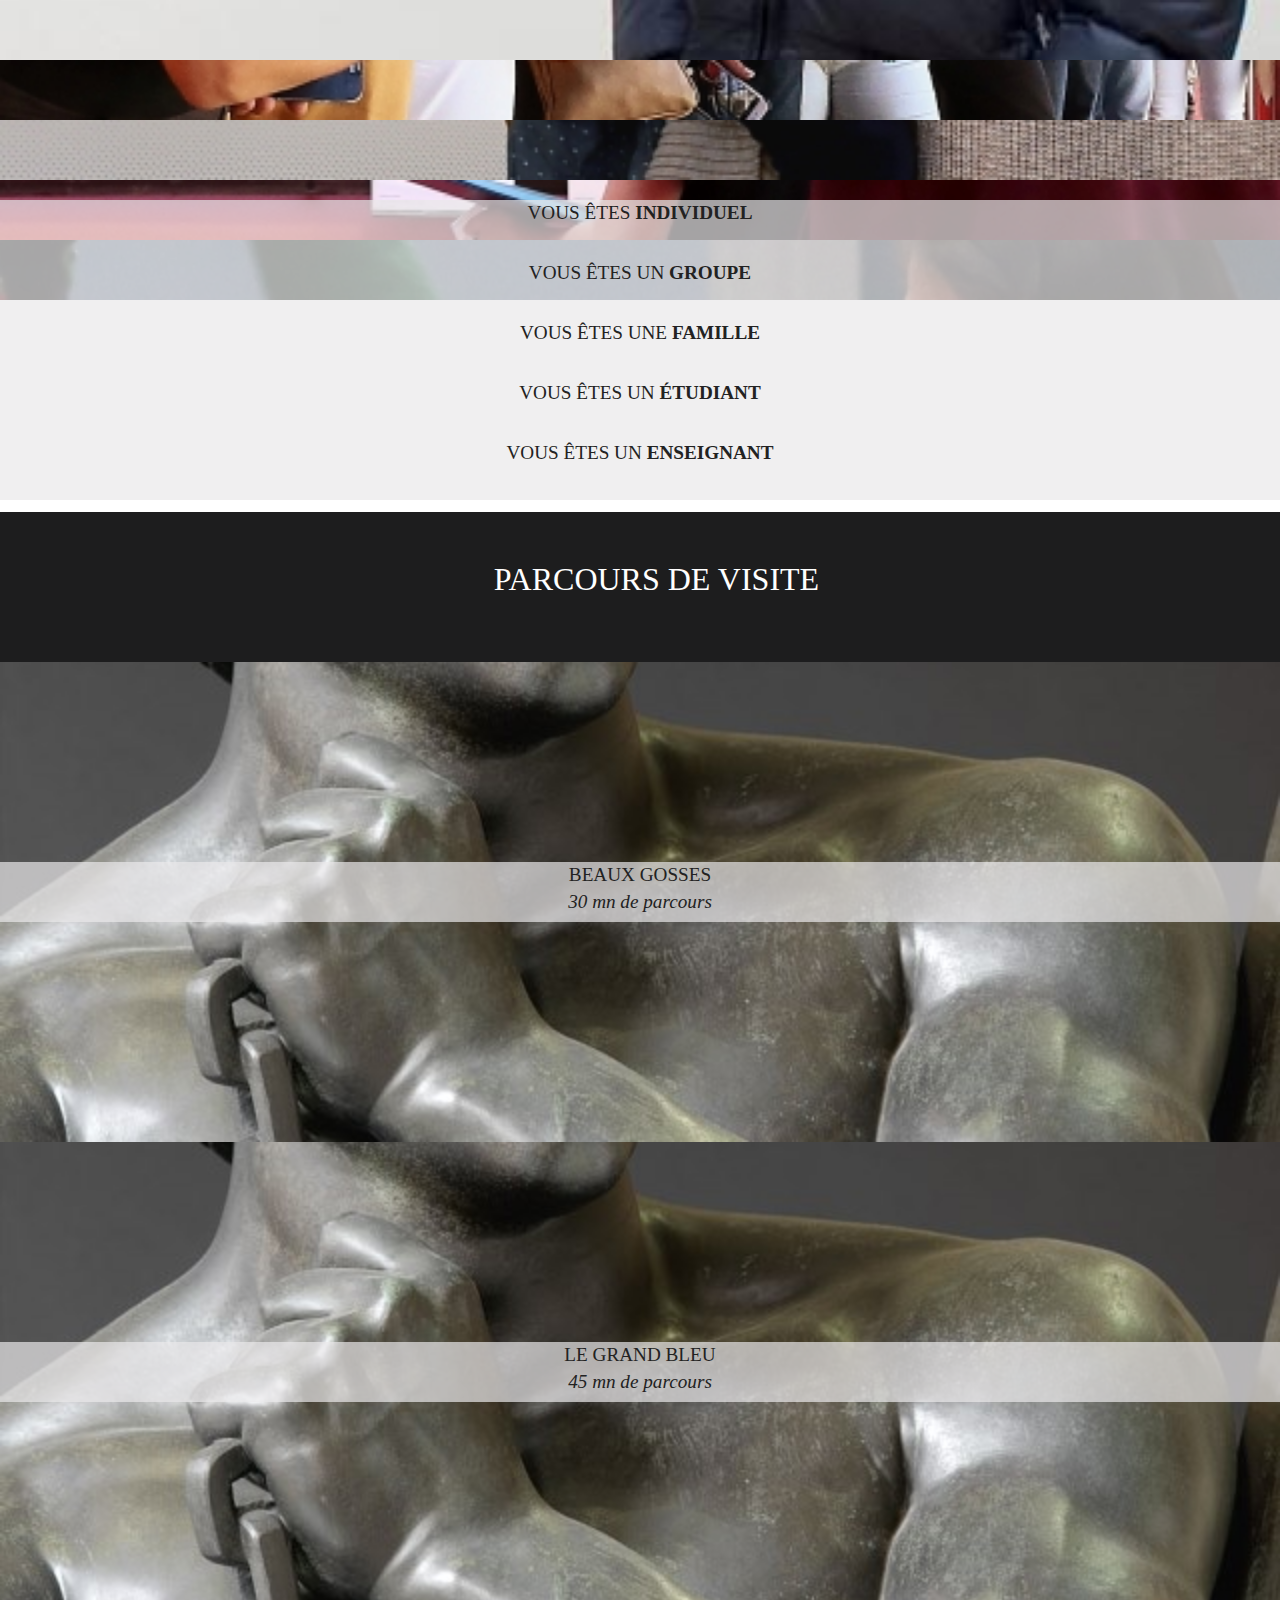
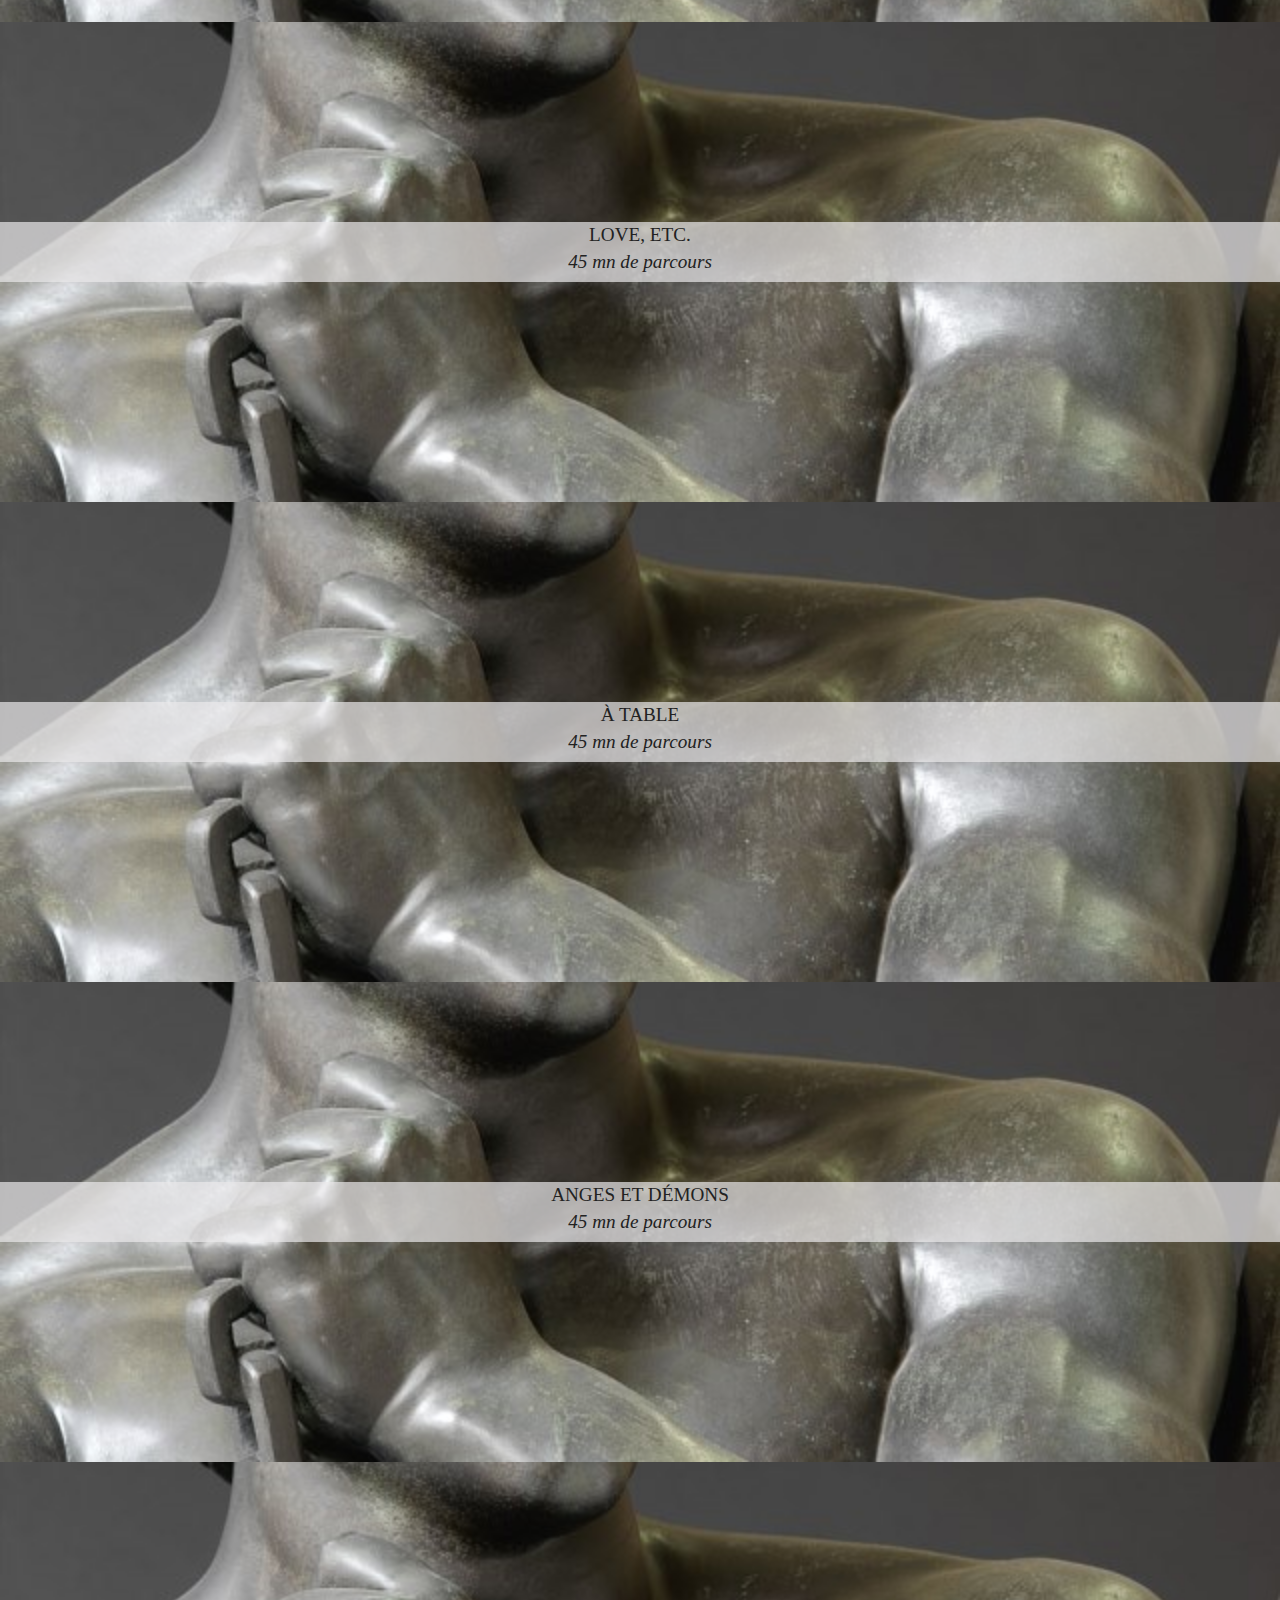
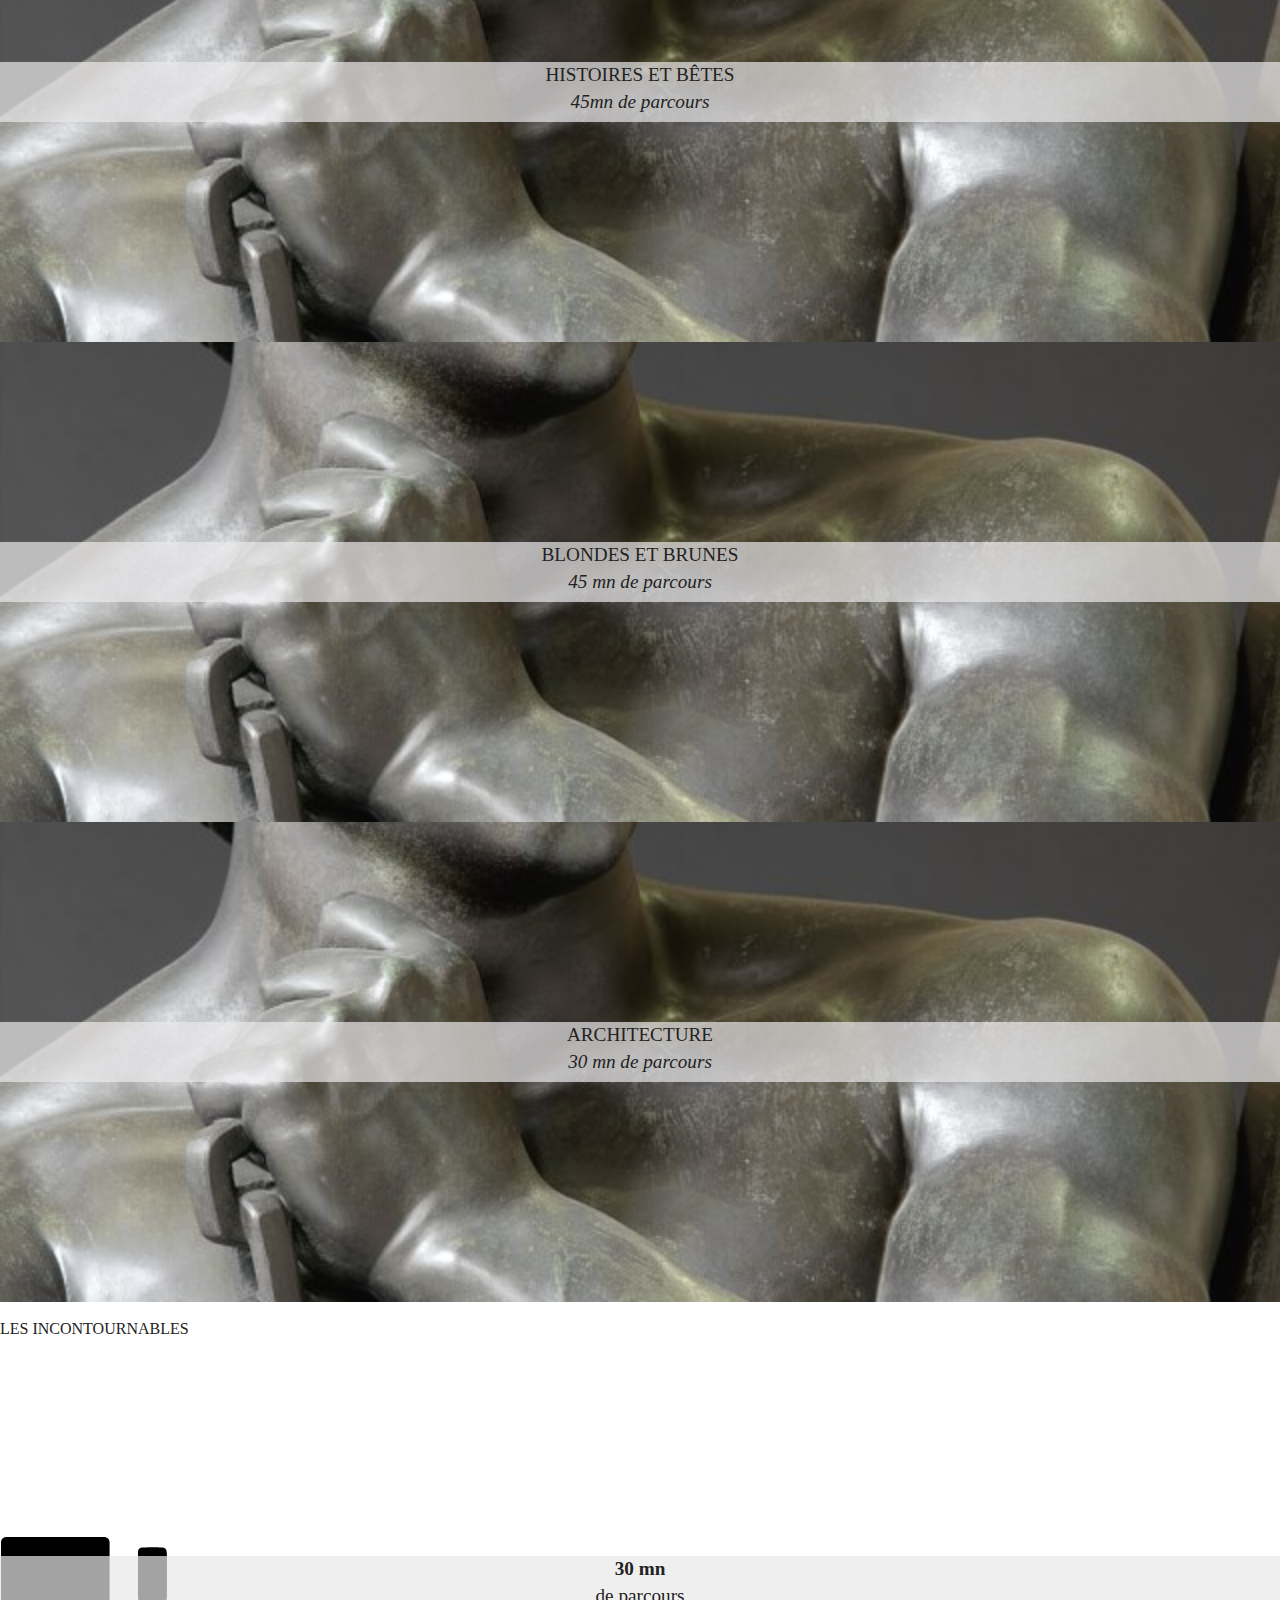
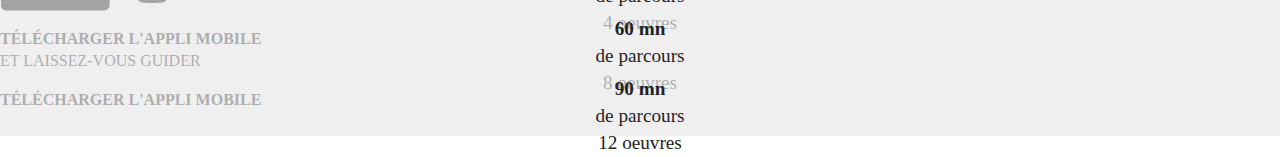
==== visite.html @ 5b061a84 "Adding incourtounable html" ====
<!doctype html>
<html class="no-js" lang="fr">

<head>
  <meta charset="utf-8">
  <meta http-equiv="x-ua-compatible" content="ie=edge">
  <title>Visiter - Palais des Beaux Arts de Lille</title>
  <meta name="description" content="">
  <meta name="viewport" content="width=device-width, initial-scale=1, shrink-to-fit=no">

  <link rel="manifest" href="site.webmanifest">
  <link rel="apple-touch-icon" href="icon.png">
  <!-- Place favicon.ico in the root directory -->
  <link rel="shortcut icon" href="favicon.ico" type="image/x-icon">
  <link rel="stylesheet" href="https://stackpath.bootstrapcdn.com/bootstrap/4.1.2/css/bootstrap.min.css" integrity="sha384-Smlep5jCw/wG7hdkwQ/Z5nLIefveQRIY9nfy6xoR1uRYBtpZgI6339F5dgvm/e9B"
    crossorigin="anonymous">
  <link rel="stylesheet" href="css/normalize.css">
  <link rel="stylesheet" href="css/main.css">
</head>

<body>
  <!--[if lte IE 9]>
    <p class="browserupgrade">You are using an <strong>outdated</strong> browser. Please <a href="https://browsehappy.com/">upgrade your browser</a> to improve your experience and security.</p>
  <![endif]-->
  <div class="container-visite">





    <div class="card-group main-group">
      <div class="card individuel main">
        <div class="card-body">
          <p class="card-text">VOUS ÊTES
            <b>INDIVIDUEL</b>
          </p>
        </div>
      </div>
      <div class="card groupe main">
        <div class="card-body">
          <p class="card-text">VOUS ÊTES UN
            <b>GROUPE</b>
          </p>
        </div>
      </div>
      <div class="card famille main">
        <div class="card-body">
          <p class="card-text">VOUS ÊTES UNE
            <b>FAMILLE</b>
          </p>
        </div>
      </div>
      <div class="card etudiant main">
        <div class="card-body">
          <p class="card-text">VOUS ÊTES UN
            <b>ÉTUDIANT</b>
          </p>
        </div>
      </div>
      <div class="card enseignant main">
        <div class="card-body rang1">
          <p class="card-text">VOUS ÊTES UN
            <b>ENSEIGNANT</b>
          </p>
        </div>
      </div>
    </div>






    <div class="bg-black">
      <p class="pba"> PARCOURS DE VISITE</p>
    </div>








    <div class="card-group rang1">
      <div class="card vignette">
        <div class="card-body">
          <p class="card-text">BEAUX GOSSES
            <br>
            <em>30 mn de parcours</em>
          </p>
        </div>
      </div>
      <div class="card vignette">
        <div class="card-body">
          <p class="card-text">LE GRAND BLEU
            <br>
            <em>45 mn de parcours</em>
          </p>
        </div>
      </div>
      <div class="card vignette">
        <div class="card-body">
          <p class="card-text">LOVE, ETC.
            <br>
            <em>45 mn de parcours</em>
          </p>
        </div>
      </div>
      <div class="card vignette">
        <div class="card-body">
          <p class="card-text">À TABLE
            <br>
            <em>45 mn de parcours</em>
          </p>
        </div>
      </div>
    </div>









    <div class="card-group rang2">
      <div class="card vignette">
        <div class="card-body">
          <p class="card-text">ANGES ET DÉMONS
            <br>
            <em>45 mn de parcours</em>
          </p>
        </div>
      </div>
      <div class="card vignette">
        <div class="card-body">
          <p class="card-text">HISTOIRES ET BÊTES
            <br>
            <em>45mn de parcours</em>
          </p>
        </div>
      </div>
      <div class="card vignette">
        <div class="card-body">
          <p class="card-text">BLONDES ET BRUNES
            <br>
            <em>45 mn de parcours</em>
          </p>
        </div>
      </div>
      <div class="card vignette">
        <div class="card-body">
          <p class="card-text">ARCHITECTURE
            <br>
            <em>30 mn de parcours</em>
          </p>
        </div>
      </div>
    </div>
    <div class="incoutournable row m-0 mb-5">
      <p class="col-12 mt-4 mb-4">LES INCONTOURNABLES</p>
        <div class="card col-md-3 col-sm-12 mx-auto p-0">
          <div class="card-body oeuvre4">
            <p class="card-text"><b>30 mn</b> <br>de parcours <br>4 oeuvres</p>
          </div>
        </div>
        <div class="card col-md-3 col-sm-12 mx-auto p-0">
          <div class="card-body oeuvre8">
            <p class="card-text"><b>60 mn</b> <br>de parcours <br>8 oeuvres</p>
          </div>
        </div>
        <div class="card col-md-3 col-sm-12 mx-auto p-0">
          <div class="card-body oeuvre12">
            <p class="card-text"><b>90 mn</b> <br>de parcours <br>12 oeuvres</p>
          </div>
        </div>
    </div>
    <div class="appli row d-flex justify-content-center align-items-center m-0">
      <svg class="svg-tablette mr-4 mt-4" version="1.1" xmlns="http://www.w3.org/2000/svg" xmlns:xlink="http://www.w3.org/1999/xlink" xmlns:a="http://ns.adobe.com/AdobeSVGViewerExtensions/3.0/" x="0px" y="0px" width="167.7px" height="75.5px" viewBox="0 0 167.7 75.5" style="enable-background:new 0 0 167.7 75.5;" xml:space="preserve">
        <defs>
        </defs>
        <path class="st0" d="M104.3,74.5h-98c-2.9,0-5.3-2.4-5.3-5.3v-63C1,3.4,3.4,1,6.3,1h98c2.9,0,5.3,2.4,5.3,5.3v63
          C109.5,72.1,107.1,74.5,104.3,74.5z"></path>
        <path class="st1" d="M4.7,37.8c0-1.7,1.3-3,3-3s3,1.3,3,3c0,1.7-1.3,3-3,3S4.7,39.4,4.7,37.8z M9.7,37.8c0-1.1-0.9-2-2-2s-2,0.9-2,2
          s0.9,2,2,2S9.7,38.9,9.7,37.8z M12.1,4.7h90.3v66.2H12.1V4.7z"></path>
        <path class="st0" d="M162.6,11.6c-0.2,0,0.2,0-0.8,0v0c-2-0.3-6.1-0.4-9.3-0.4c-2.4,0-4.7,0-6.7,0.2v0c-1,0.1-2.6,0.1-3.7,0.2
          c-3.7,0.3-4.2,3-4.1,6.1l0,42c-0.1,3.1,0.3,6.4,4.3,6.7c1.1,0.1,2.7,0.2,3.7,0.3v0.1c2,0.1,4.3,0.2,6.6,0.2c3.3,0,7.4-0.1,9.4-0.4v0
          c1,0,0.6,0,0.8-0.1c3.9-0.3,4.2-3.6,4.1-6.7l0-42C166.7,14.6,166.3,11.9,162.6,11.6z"></path>
        <rect x="142.3" y="19.3" class="st1" width="21" height="40"></rect>
        <g>
          <path class="st2" d="M145.4,43.2v-6.4h2.5c2.5,0,2.5,4,0,4h-1.2v2.5H145.4z M147.8,39.5c0.9,0,0.9-1.4,0-1.4h-1.1v1.4H147.8z"></path>
          <path class="st2" d="M150.4,36.7h2.5c1.1,0,1.8,0.8,1.8,2c0,0.5-0.2,1-0.6,1.3c0.4,0.3,0.7,0.8,0.7,1.3c0,1.1-0.9,1.9-1.9,1.9h-2.5
            V36.7z M151.7,39.3h0.8h0.4c0.4,0,0.6-0.3,0.6-0.6c0-0.4-0.2-0.6-0.6-0.6h-1.1V39.3z M151.7,41.9h0.8h0.4c0.4,0,0.6-0.3,0.6-0.6
            s-0.3-0.6-0.6-0.6h-1.1V41.9z"></path>
          <path class="st2" d="M157.6,36.5h0.1l2.7,6.7H159l-0.3-0.7h-2.1l-0.3,0.7h-1.5L157.6,36.5z M158.3,41.3l-0.6-1.7l-0.6,1.7H158.3z"></path>
        </g>
        <g>
          <path class="st2" d="M37.5,45.7V29h6.5c6.5,0,6.4,10.3,0,10.3h-3.2v6.4H37.5z M43.8,36c2.2,0,2.2-3.7,0-3.7h-2.9V36H43.8z"></path>
          <path class="st2" d="M50.4,28.9H57c2.9,0,4.8,2.1,4.7,5.1c0,1.3-0.5,2.6-1.5,3.3c1.1,0.7,1.7,2,1.7,3.3c0,2.8-2.2,5-4.9,5h-6.6
            V28.9z M53.7,35.6h2h1c1,0,1.5-0.8,1.5-1.7c0-0.9-0.6-1.7-1.5-1.7h-2.9V35.6z M53.7,42.3h2h1c1,0,1.7-0.7,1.7-1.7S57.6,39,56.7,39
            h-2.9V42.3z"></path>
          <path class="st2" d="M69.2,28.4h0.3l7,17.3h-3.7l-0.7-1.8h-5.5L66,45.7h-3.8L69.2,28.4z M70.9,40.7l-1.5-4.3l-1.6,4.3H70.9z"></path>
        </g>
        </svg>
        <p><b class="d-none d-md-inline">TÉLÉCHARGER L'APPLI MOBILE</b><br>ET LAISSEZ-VOUS GUIDER</p>
        <p><b class="d-sm-block d-md-none appliDownload">TÉLÉCHARGER L'APPLI MOBILE</b></p>
    </div>

  </div>

  <script src="js/vendor/modernizr-3.6.0.min.js"></script>
  <script src="https://code.jquery.com/jquery-3.3.1.slim.min.js" integrity="sha384-q8i/X+965DzO0rT7abK41JStQIAqVgRVzpbzo5smXKp4YfRvH+8abtTE1Pi6jizo"
    crossorigin="anonymous"></script>
  <script src="https://cdnjs.cloudflare.com/ajax/libs/popper.js/1.14.3/umd/popper.min.js" integrity="sha384-ZMP7rVo3mIykV+2+9J3UJ46jBk0WLaUAdn689aCwoqbBJiSnjAK/l8WvCWPIPm49"
    crossorigin="anonymous"></script>
  <script src="https://stackpath.bootstrapcdn.com/bootstrap/4.1.2/js/bootstrap.min.js" integrity="sha384-o+RDsa0aLu++PJvFqy8fFScvbHFLtbvScb8AjopnFD+iEQ7wo/CG0xlczd+2O/em"
    crossorigin="anonymous"></script>
  <script>
    window.jQuery || document.write('<script src="js/vendor/jquery-3.3.1.min.js"><\/script>')
  </script>
  <script src="js/plugins.js"></script>
  <script src="js/main.js"></script>

  <!-- Google Analytics: change UA-XXXXX-Y to be your site's ID. -->
  <script>
    window.ga = function () {
      ga.q.push(arguments)
    };
    ga.q = [];
    ga.l = +new Date;
    ga('create', 'UA-XXXXX-Y', 'auto');
    ga('send', 'pageview')
  </script>
  <script src="https://www.google-analytics.com/analytics.js" async defer></script>
</body>

</html>
---- css/main.css ----
/*! HTML5 Boilerplate v6.1.0 | MIT License | https://html5boilerplate.com/ */

/*
 * What follows is the result of much research on cross-browser styling.
 * Credit left inline and big thanks to Nicolas Gallagher, Jonathan Neal,
 * Kroc Camen, and the H5BP dev community and team.
 */

/* ==========================================================================
   Base styles: opinionated defaults
   ========================================================================== */

html {
    color: #222;
    font-size: 1em;
    line-height: 1.4;
}

/*
 * Remove text-shadow in selection highlight:
 * https://twitter.com/miketaylr/status/12228805301
 *
 * Vendor-prefixed and regular ::selection selectors cannot be combined:
 * https://stackoverflow.com/a/16982510/7133471
 *
 * Customize the background color to match your design.
 */

::-moz-selection {
    background: #b3d4fc;
    text-shadow: none;
}

::selection {
    background: #b3d4fc;
    text-shadow: none;
}

/*
 * A better looking default horizontal rule
 */

hr {
    display: block;
    height: 1px;
    border: 0;
    border-top: 1px solid #ccc;
    margin: 1em 0;
    padding: 0;
}

/*
 * Remove the gap between audio, canvas, iframes,
 * images, videos and the bottom of their containers:
 * https://github.com/h5bp/html5-boilerplate/issues/440
 */

audio,
canvas,
iframe,
img,
svg,
video {
    vertical-align: middle;
}

/*
 * Remove default fieldset styles.
 */

fieldset {
    border: 0;
    margin: 0;
    padding: 0;
}

/*
 * Allow only vertical resizing of textareas.
 */

textarea {
    resize: vertical;
}

/* ==========================================================================
   Browser Upgrade Prompt
   ========================================================================== */

.browserupgrade {
    margin: 0.2em 0;
    background: #ccc;
    color: #000;
    padding: 0.2em 0;
}

/* ==========================================================================
   Author's custom styles
   ========================================================================== */

html,
body {
    font-family: 'Arial, Helvetica, sans-serif';
    padding: 0 !important;
    margin: 0 !important;
}

@media (min-width: 768px) {
    .individuel {
        background: url("../img/Individuel.jpg") !important;
    }
    .groupe {
        background: url("../img/Groupe.jpg") !important;
    }
    .famille {
        background: url("../img/Famille.jpg") !important;
    }
    .etudiant {
        background: url("../img/Etudiant.jpg") !important;
    }
    .enseignant {
        background: url("../img/Enseignant.jpg") !important;
    }
    .card p {
        background: rgba(233, 232, 234, 0.7) !important;
    }
    .card p:hover {
        color: #D8383F;
        cursor: pointer;
    }
    .card p {
        margin: auto;
        height: 60px;
        position: relative;
        top: 200px !important;
    }
    .pba {
        font-size: 2rem !important;
    }
}

.main {
    background: #1D1D1E;
    border: none;
}

.main-group {
    height: 512px;
}

.card p {
    text-align: center;
    font-size: 1.2rem;
    background: #E9E9E9;
}

.bg-black {
    background: #1D1D1E;
    height: 150px;
}

.pba {
    font-family: 'pba';
    color: white;
    width: auto;
    margin: auto;
    font-size: 1.2rem;
    text-align: center;
    position: relative;
    top: 30%;
}
.card {
    background-position: center center !important;
    background-size: cover !important;
}
.rang1 .card p, .rang2 .card p  {
    position: relative;
    top: 200px;
}

.vignette {
    background: url("../img/Beaux-Gosses.jpg");
    height: 480px !important;
}

/* ==========================================================================
   Helper classes
   ========================================================================== */

/*
 * Hide visually and from screen readers
 */

.hidden {
    display: none !important;
}

/*
 * Hide only visually, but have it available for screen readers:
 * https://snook.ca/archives/html_and_css/hiding-content-for-accessibility
 *
 * 1. For long content, line feeds are not interpreted as spaces and small width
 *    causes content to wrap 1 word per line:
 *    https://medium.com/@jessebeach/beware-smushed-off-screen-accessible-text-5952a4c2cbfe
 */

.visuallyhidden {
    border: 0;
    clip: rect(0 0 0 0);
    height: 1px;
    margin: -1px;
    overflow: hidden;
    padding: 0;
    position: absolute;
    width: 1px;
    white-space: nowrap;
    /* 1 */
}

/*
 * Extends the .visuallyhidden class to allow the element
 * to be focusable when navigated to via the keyboard:
 * https://www.drupal.org/node/897638
 */

.visuallyhidden.focusable:active,
.visuallyhidden.focusable:focus {
    clip: auto;
    height: auto;
    margin: 0;
    overflow: visible;
    position: static;
    width: auto;
    white-space: inherit;
}

/*
 * Hide visually and from screen readers, but maintain layout
 */

.invisible {
    visibility: hidden;
}

/*
 * Clearfix: contain floats
 *
 * For modern browsers
 * 1. The space content is one way to avoid an Opera bug when the
 *    `contenteditable` attribute is included anywhere else in the document.
 *    Otherwise it causes space to appear at the top and bottom of elements
 *    that receive the `clearfix` class.
 * 2. The use of `table` rather than `block` is only necessary if using
 *    `:before` to contain the top-margins of child elements.
 */

.clearfix:before,
.clearfix:after {
    content: " ";
    /* 1 */
    display: table;
    /* 2 */
}

.clearfix:after {
    clear: both;
}

/* ==========================================================================
   EXAMPLE Media Queries for Responsive Design.
   These examples override the primary ('mobile first') styles.
   Modify as content requires.
   ========================================================================== */

@media only screen and (min-width: 35em) {
    /* Style adjustments for viewports that meet the condition */
}

@media print,
(-webkit-min-device-pixel-ratio: 1.25),
(min-resolution: 1.25dppx),
(min-resolution: 120dpi) {
    /* Style adjustments for high resolution devices */
}

/* ==========================================================================
   Print styles.
   Inlined to avoid the additional HTTP request:
   https://www.phpied.com/delay-loading-your-print-css/
   ========================================================================== */

@media print {
    *,
    *:before,
    *:after {
        background: transparent !important;
        color: #000 !important;
        /* Black prints faster */
        -webkit-box-shadow: none !important;
        box-shadow: none !important;
        text-shadow: none !important;
    }
    a,
    a:visited {
        text-decoration: underline;
    }
    a[href]:after {
        content: " (" attr(href) ")";
    }
    abbr[title]:after {
        content: " (" attr(title) ")";
    }
    /*
     * Don't show links that are fragment identifiers,
     * or use the `javascript:` pseudo protocol
     */
    a[href^="#"]:after,
    a[href^="javascript:"]:after {
        content: "";
    }
    pre {
        white-space: pre-wrap !important;
    }
    pre,
    blockquote {
        border: 1px solid #999;
        page-break-inside: avoid;
    }
    /*
     * Printing Tables:
     * http://css-discuss.incutio.com/wiki/Printing_Tables
     */
    thead {
        display: table-header-group;
    }
    tr,
    img {
        page-break-inside: avoid;
    }
    p,
    h2,
    h3 {
        orphans: 3;
        widows: 3;
    }
    h2,
    h3 {
        page-break-after: avoid;
    }
}
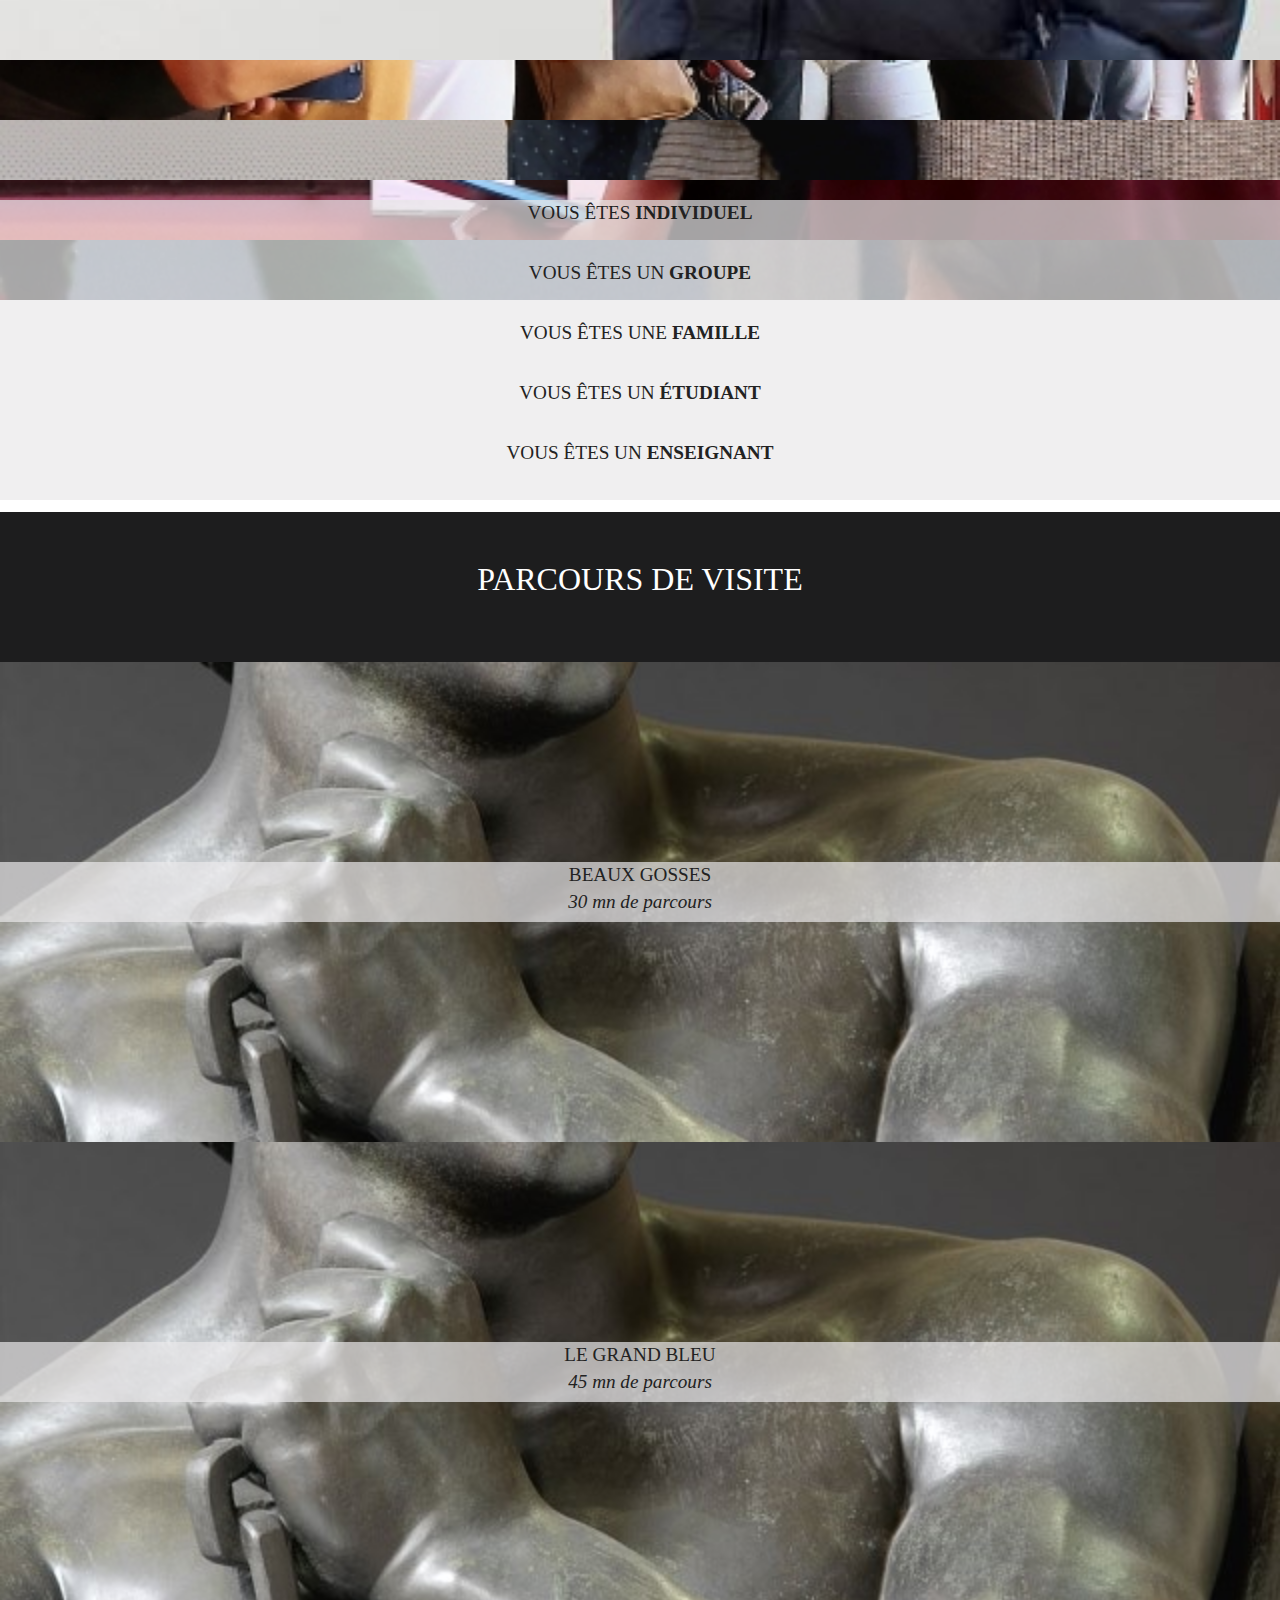
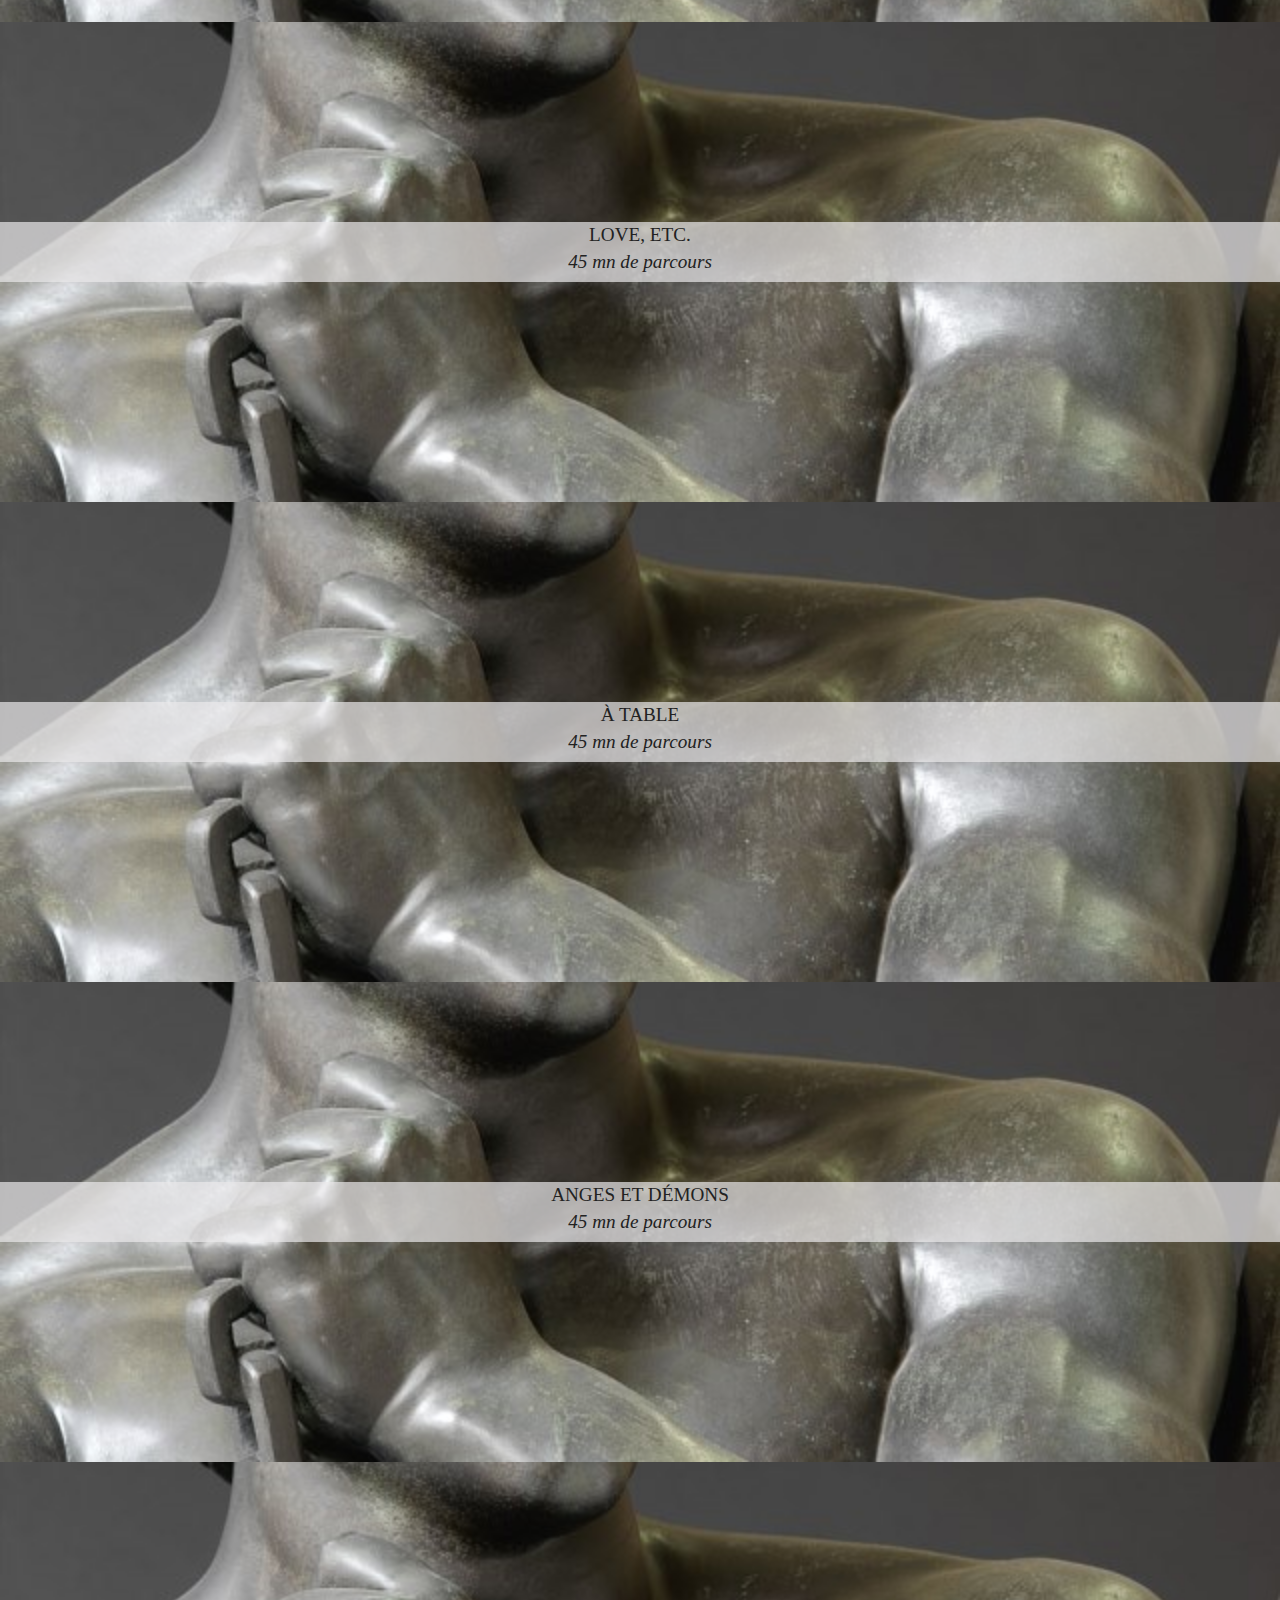
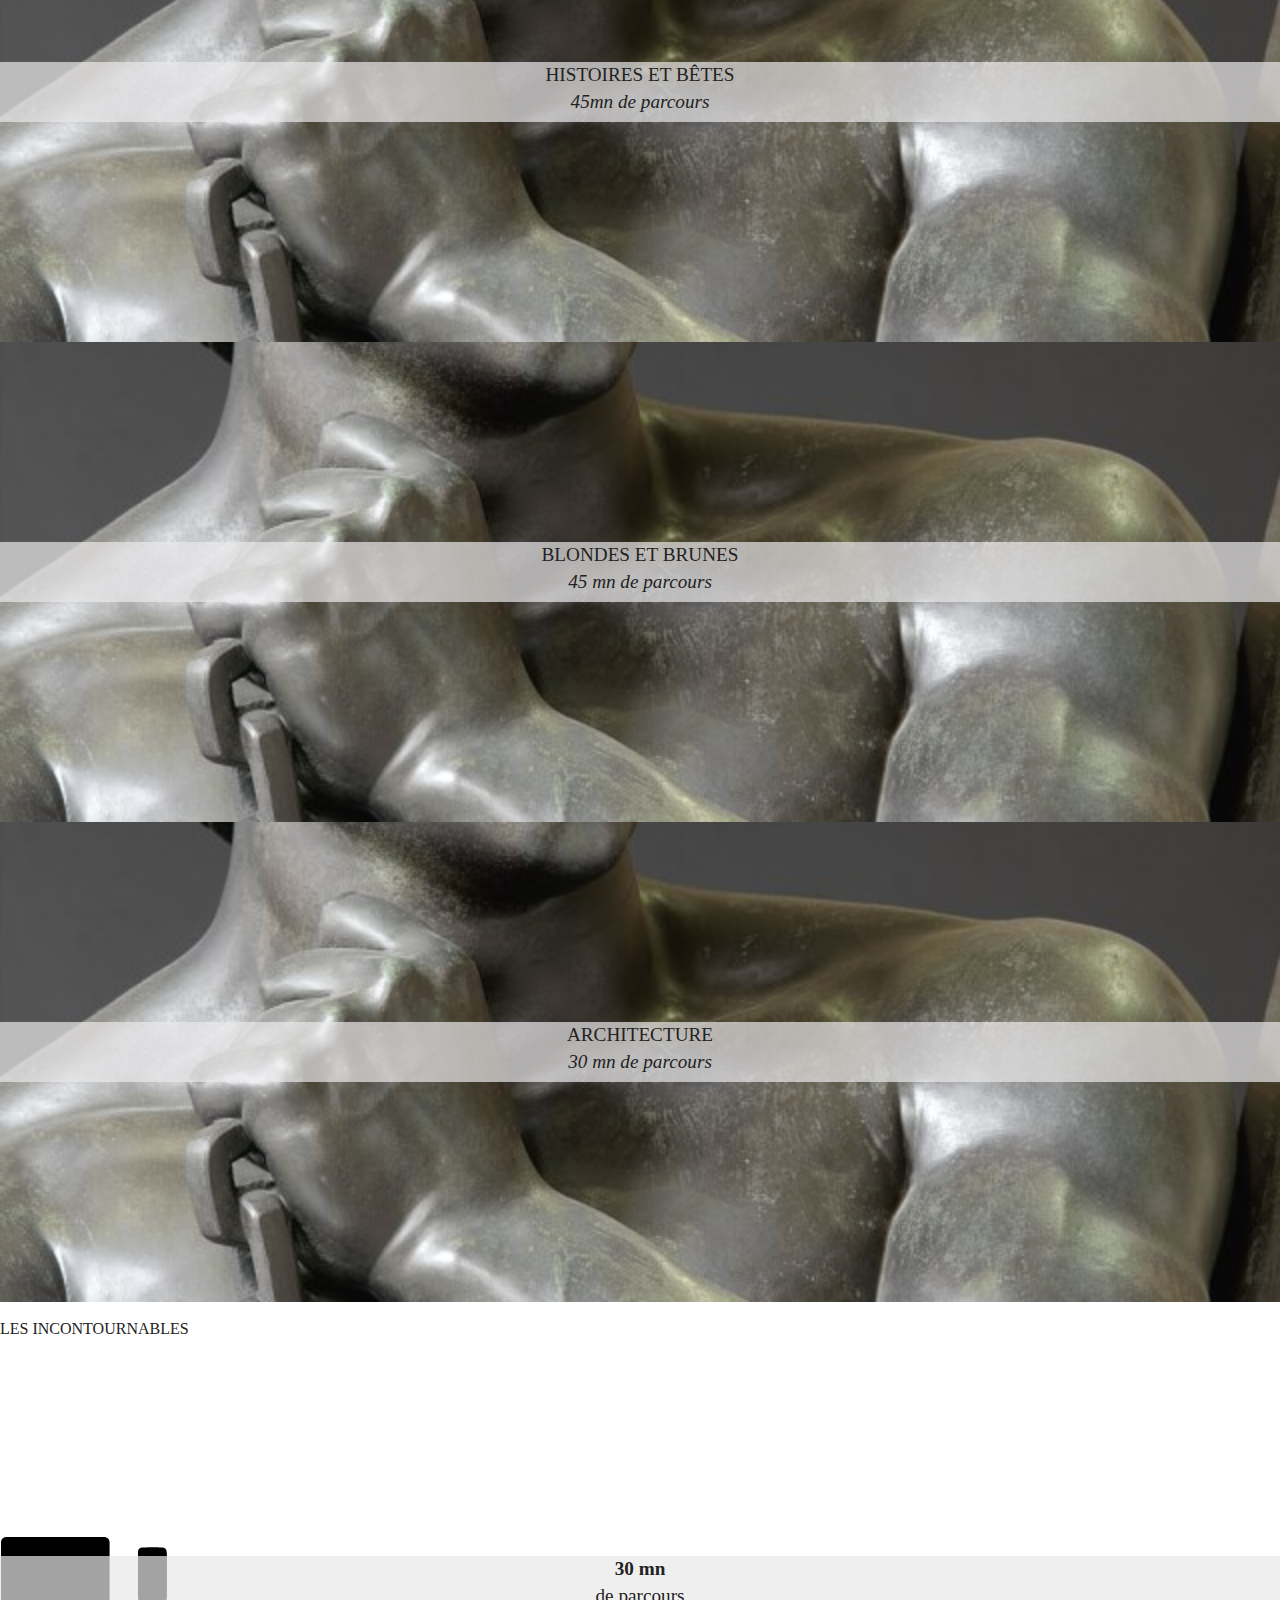
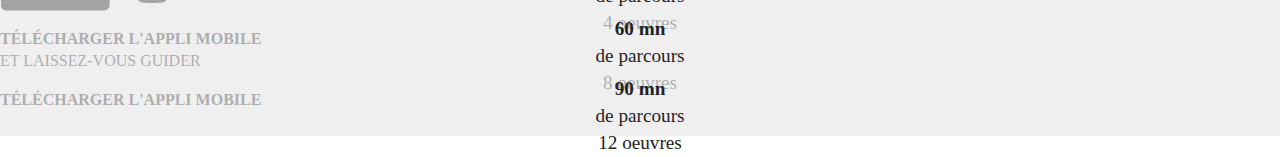
==== commit 5b9c8dbd: "Editing html for validator" ====
--- a/visite.html
+++ b/visite.html
@@ -72,7 +72,7 @@
 
 
     <div class="bg-black">
-      <p class="pba"> PARCOURS DE VISITE</p>
+      <p class="pba">PARCOURS DE VISITE</p>
     </div>
 
 
@@ -178,7 +178,7 @@
         </div>
     </div>
     <div class="appli row d-flex justify-content-center align-items-center m-0">
-      <svg class="svg-tablette mr-4 mt-4" version="1.1" xmlns="http://www.w3.org/2000/svg" xmlns:xlink="http://www.w3.org/1999/xlink" xmlns:a="http://ns.adobe.com/AdobeSVGViewerExtensions/3.0/" x="0px" y="0px" width="167.7px" height="75.5px" viewBox="0 0 167.7 75.5" style="enable-background:new 0 0 167.7 75.5;" xml:space="preserve">
+      <svg class="svg-tablette mr-4 mt-4" version="1.1" xmlns="http://www.w3.org/2000/svg" xmlns:xlink="http://www.w3.org/1999/xlink" x="0px" y="0px" width="167.7px" height="75.5px" viewBox="0 0 167.7 75.5" style="enable-background:new 0 0 167.7 75.5;" xml:space="preserve">
         <defs>
         </defs>
         <path class="st0" d="M104.3,74.5h-98c-2.9,0-5.3-2.4-5.3-5.3v-63C1,3.4,3.4,1,6.3,1h98c2.9,0,5.3,2.4,5.3,5.3v63
@@ -207,6 +207,9 @@
         <p><b class="d-none d-md-inline">TÉLÉCHARGER L'APPLI MOBILE</b><br>ET LAISSEZ-VOUS GUIDER</p>
         <p><b class="d-sm-block d-md-none appliDownload">TÉLÉCHARGER L'APPLI MOBILE</b></p>
     </div>
+    <footer>
+
+    </footer>
 
   </div>
 
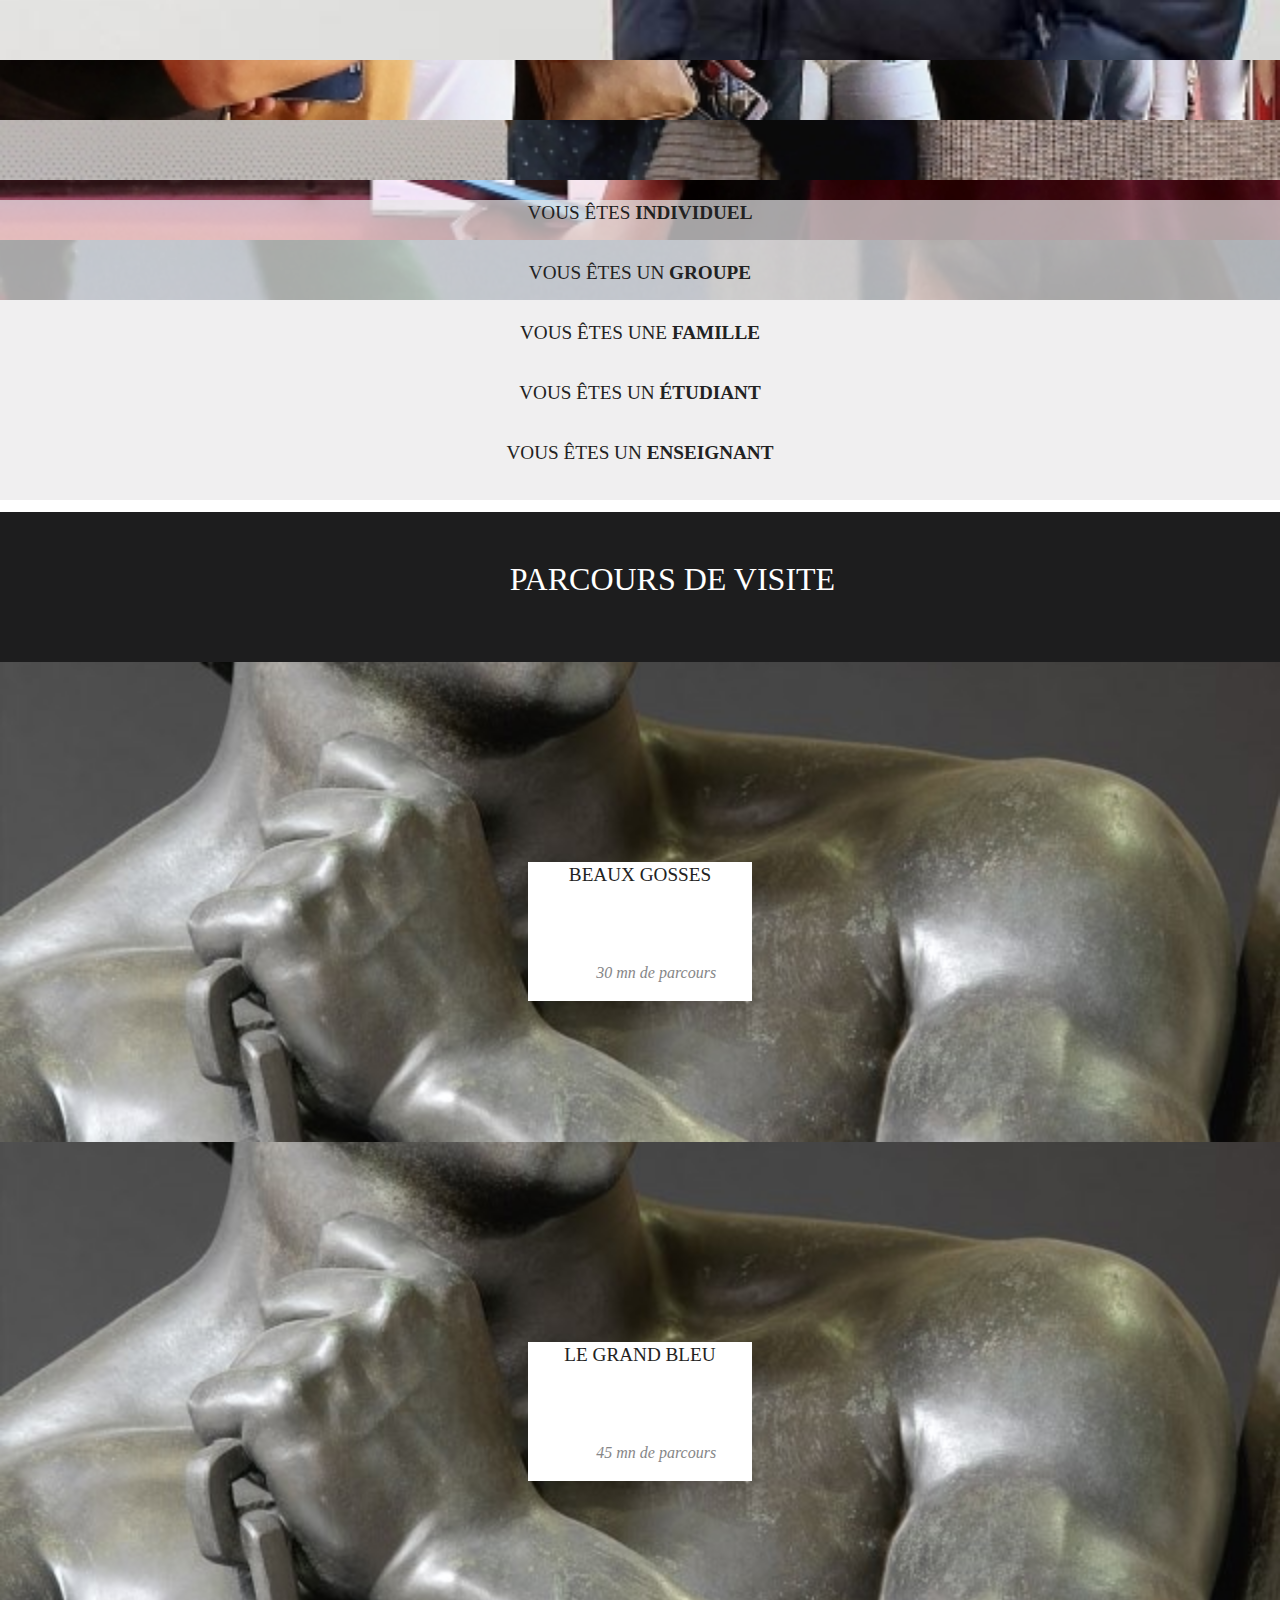
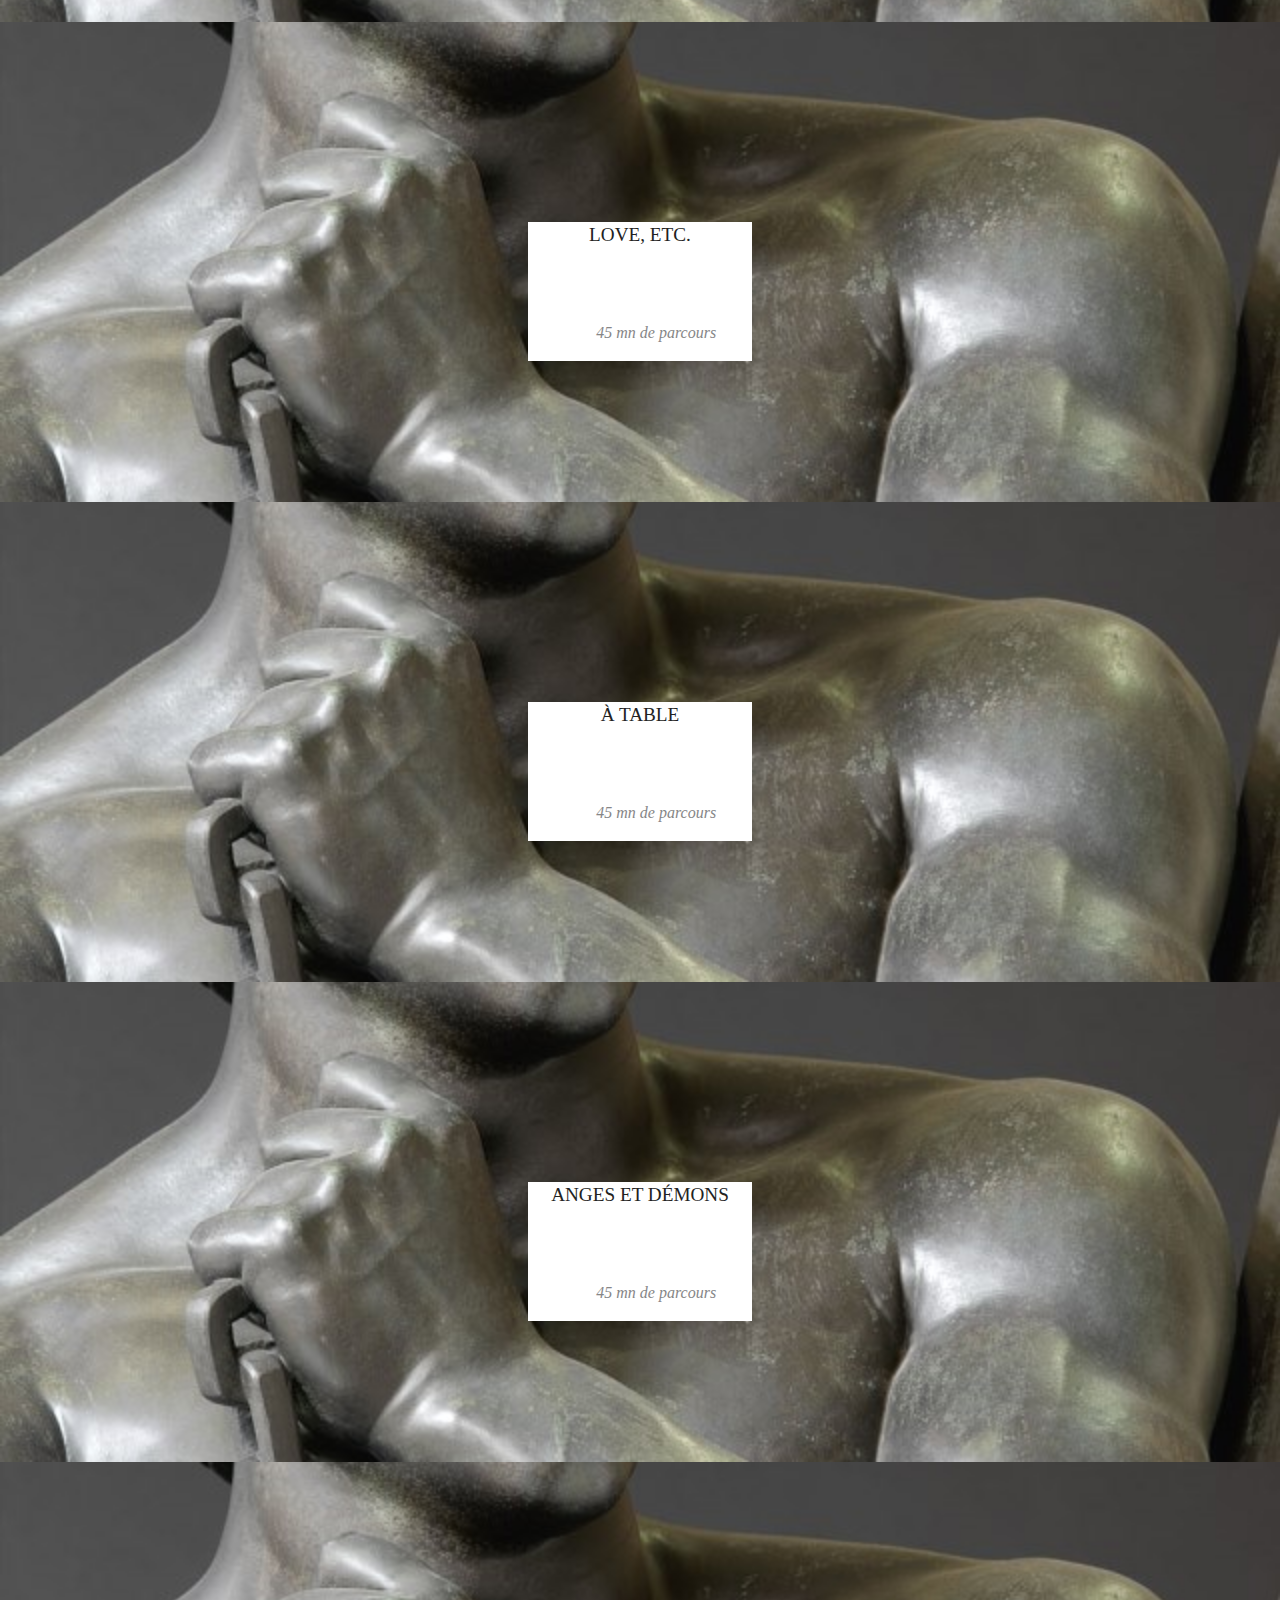
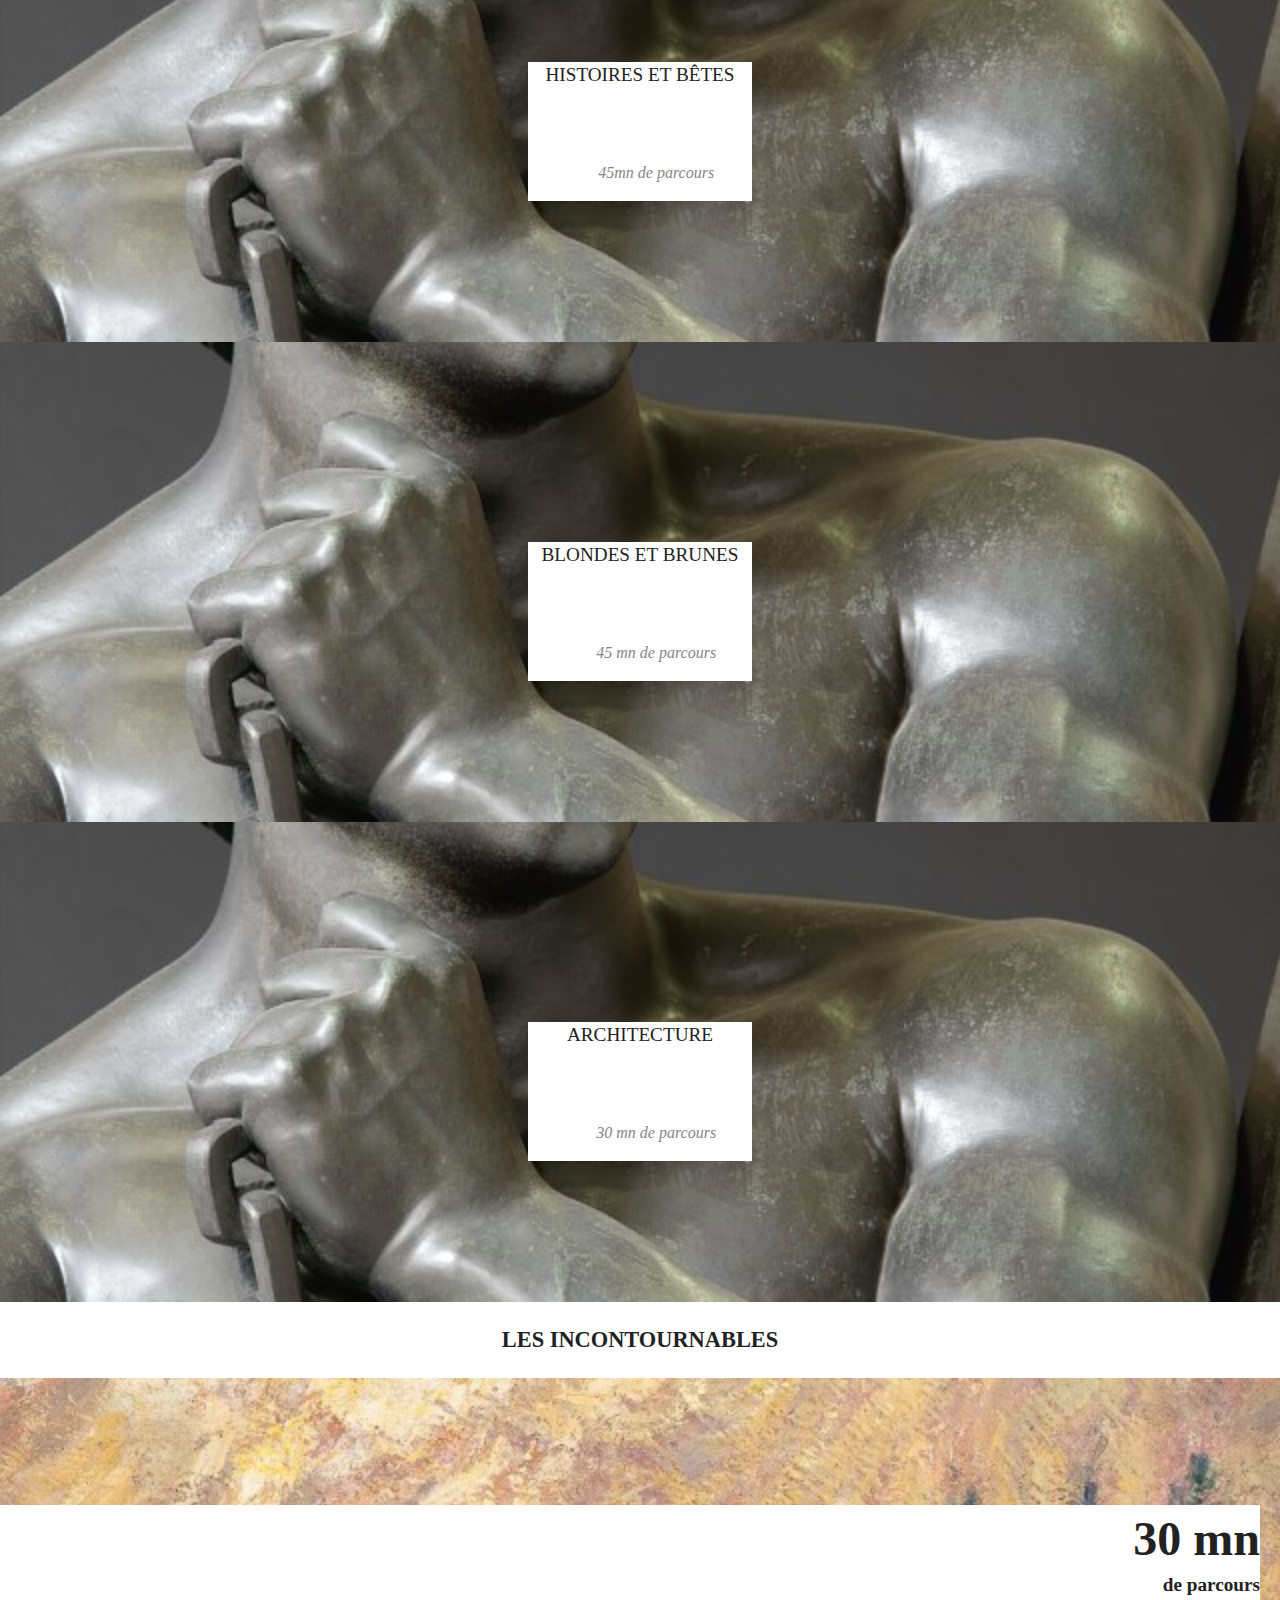
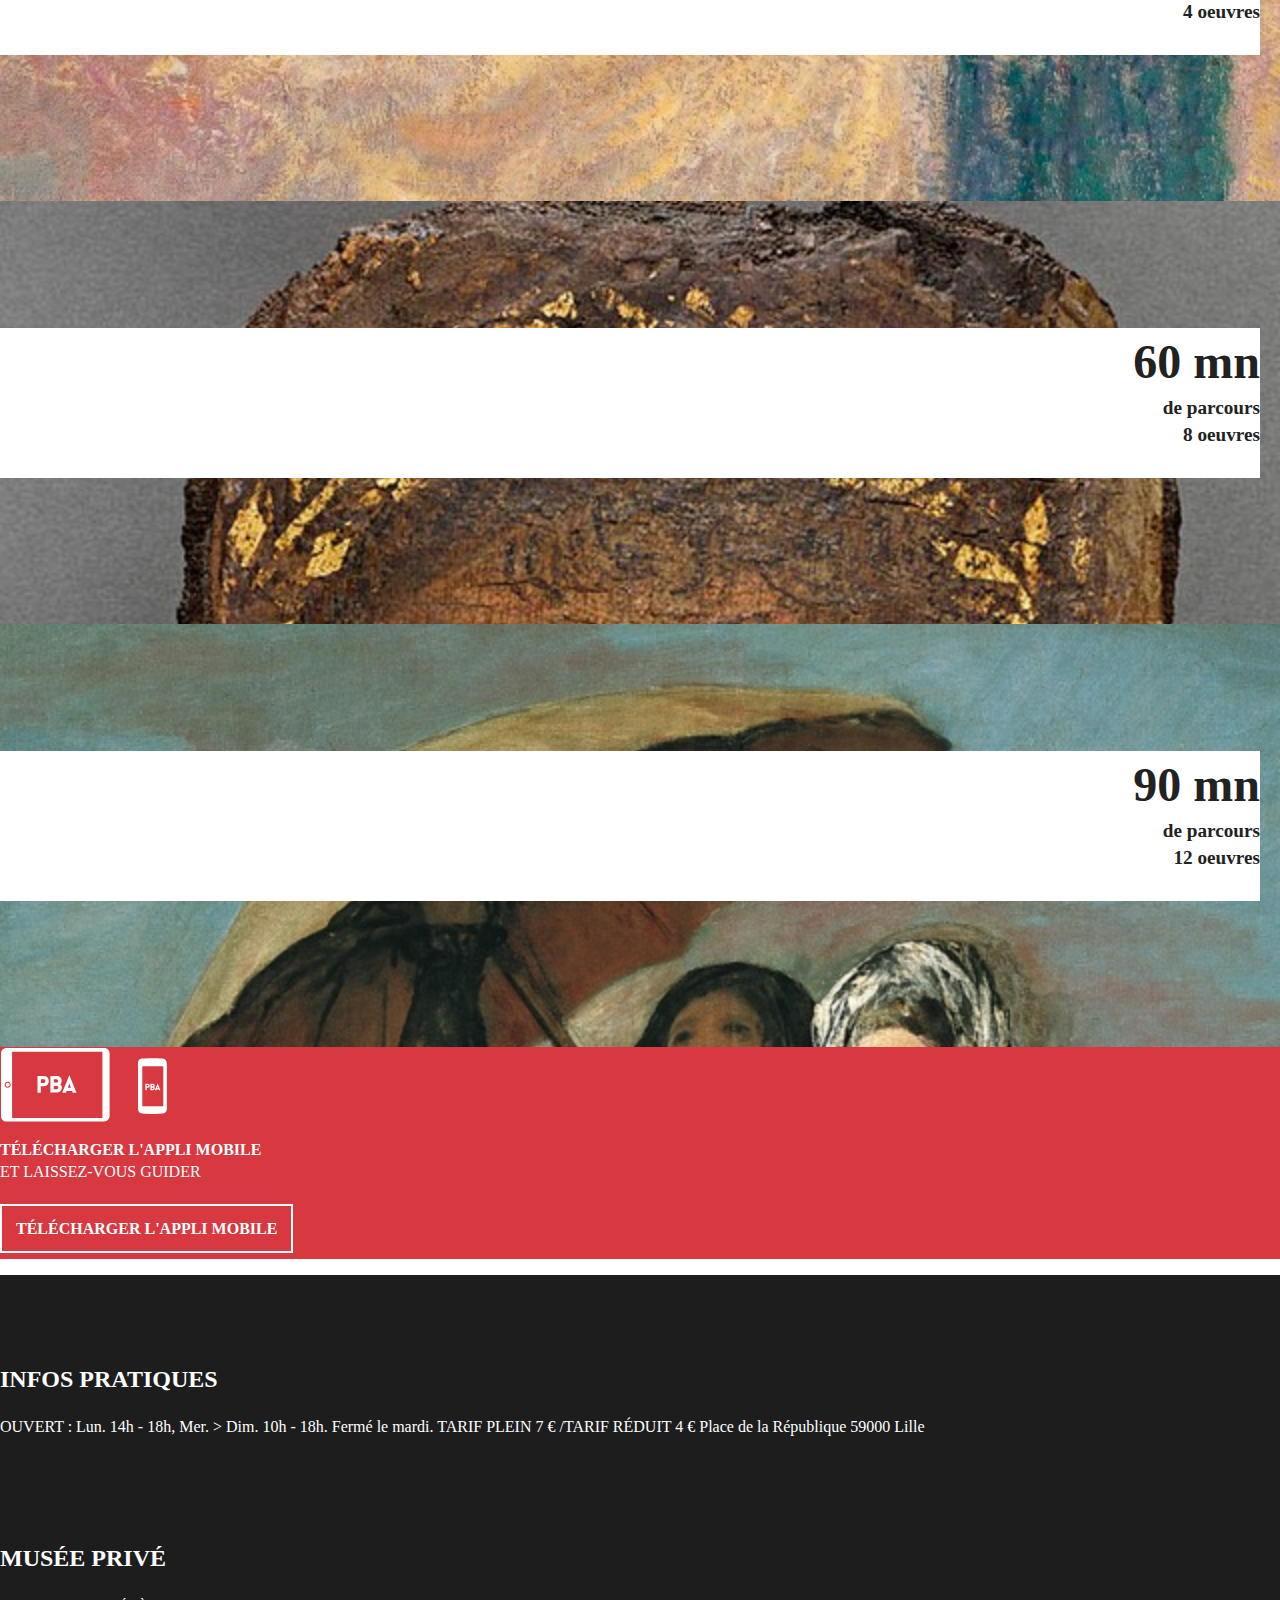
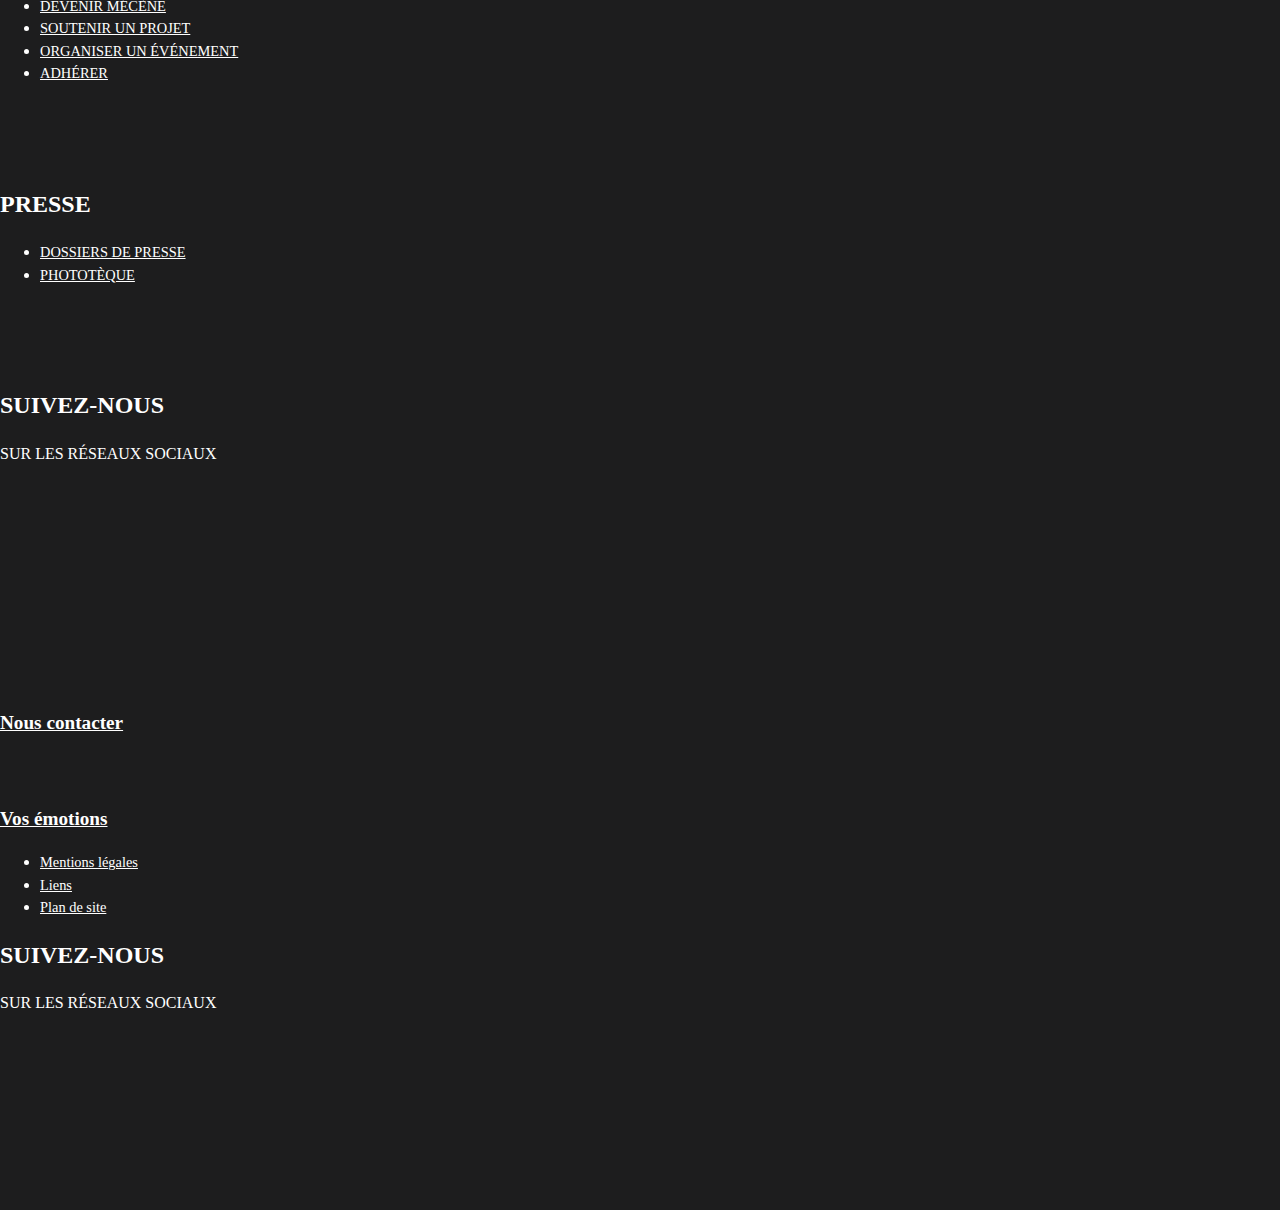
==== commit f331b5c0: "Editing html and style for responsive footer" ====
--- a/visite.html
+++ b/visite.html
@@ -159,26 +159,48 @@
         </div>
       </div>
     </div>
+
+
+
+
+
+
     <div class="incoutournable row m-0 mb-5">
       <p class="col-12 mt-4 mb-4">LES INCONTOURNABLES</p>
-        <div class="card col-md-3 col-sm-12 mx-auto p-0">
-          <div class="card-body oeuvre4">
-            <p class="card-text"><b>30 mn</b> <br>de parcours <br>4 oeuvres</p>
-          </div>
-        </div>
-        <div class="card col-md-3 col-sm-12 mx-auto p-0">
-          <div class="card-body oeuvre8">
-            <p class="card-text"><b>60 mn</b> <br>de parcours <br>8 oeuvres</p>
-          </div>
-        </div>
-        <div class="card col-md-3 col-sm-12 mx-auto p-0">
-          <div class="card-body oeuvre12">
-            <p class="card-text"><b>90 mn</b> <br>de parcours <br>12 oeuvres</p>
-          </div>
-        </div>
-    </div>
+      <div class="card col-md-3 col-sm-12 mx-auto p-0">
+        <div class="card-body oeuvre4">
+          <p class="card-text">
+            <b>30 mn</b>
+            <br>de parcours
+            <br>4 oeuvres</p>
+        </div>
+      </div>
+      <div class="card col-md-3 col-sm-12 mx-auto p-0">
+        <div class="card-body oeuvre8">
+          <p class="card-text">
+            <b>60 mn</b>
+            <br>de parcours
+            <br>8 oeuvres</p>
+        </div>
+      </div>
+      <div class="card col-md-3 col-sm-12 mx-auto p-0">
+        <div class="card-body oeuvre12">
+          <p class="card-text">
+            <b>90 mn</b>
+            <br>de parcours
+            <br>12 oeuvres</p>
+        </div>
+      </div>
+    </div>
+
+
+
+
+
     <div class="appli row d-flex justify-content-center align-items-center m-0">
-      <svg class="svg-tablette mr-4 mt-4" version="1.1" xmlns="http://www.w3.org/2000/svg" xmlns:xlink="http://www.w3.org/1999/xlink" x="0px" y="0px" width="167.7px" height="75.5px" viewBox="0 0 167.7 75.5" style="enable-background:new 0 0 167.7 75.5;" xml:space="preserve">
+      <svg class="svg-tablette mr-4 mt-4" version="1.1" xmlns="http://www.w3.org/2000/svg" xmlns:xlink="http://www.w3.org/1999/xlink"
+        x="0px" y="0px" width="167.7px" height="75.5px" viewBox="0 0 167.7 75.5" style="enable-background:new 0 0 167.7 75.5;"
+        xml:space="preserve">
         <defs>
         </defs>
         <path class="st0" d="M104.3,74.5h-98c-2.9,0-5.3-2.4-5.3-5.3v-63C1,3.4,3.4,1,6.3,1h98c2.9,0,5.3,2.4,5.3,5.3v63
@@ -203,12 +225,125 @@
             h-2.9V42.3z"></path>
           <path class="st2" d="M69.2,28.4h0.3l7,17.3h-3.7l-0.7-1.8h-5.5L66,45.7h-3.8L69.2,28.4z M70.9,40.7l-1.5-4.3l-1.6,4.3H70.9z"></path>
         </g>
-        </svg>
-        <p><b class="d-none d-md-inline">TÉLÉCHARGER L'APPLI MOBILE</b><br>ET LAISSEZ-VOUS GUIDER</p>
-        <p><b class="d-sm-block d-md-none appliDownload">TÉLÉCHARGER L'APPLI MOBILE</b></p>
-    </div>
+      </svg>
+      <p>
+        <b class="d-none d-md-inline">TÉLÉCHARGER L'APPLI MOBILE</b>
+        <br>ET LAISSEZ-VOUS GUIDER</p>
+      <p>
+        <b class="d-sm-block d-md-none appliDownload">TÉLÉCHARGER L'APPLI MOBILE</b>
+      </p>
+    </div>
+
+
+
     <footer>
 
+
+      <div class="footerAll mx-auto">
+        <div class="row mx-auto border-bottom container-fluid">
+          <div class="info col-md-3 col-sm-12">
+            <h2>INFOS PRATIQUES</h2>
+            <p>
+              OUVERT : Lun. 14h - 18h, Mer. > Dim. 10h - 18h. Fermé le mardi. TARIF PLEIN 7 € /TARIF RÉDUIT 4 € Place de la République
+              59000 Lille
+            </p>
+          </div>
+
+
+
+
+
+          <div class="musee col-md-3 col-sm-12">
+            <h2>MUSÉE PRIVÉ</h2>
+            <ul>
+              <li class="d-none d-md-block">
+                <a href="#">DEVENIR MÉCÈNE</a>
+              </li>
+              <li class="d-none d-md-block">
+                <a href="#">SOUTENIR UN PROJET</a>
+              </li>
+              <li class="d-none d-md-block">
+                <a href="#">ORGANISER UN ÉVÉNEMENT</a>
+              </li>
+              <li class="d-none d-md-block">
+                <a href="#">ADHÉRER</a>
+              </li>
+            </ul>
+          </div>
+
+
+
+          <div class="presse col-md-3 col-sm-12">
+            <h2>PRESSE</h2>
+            <ul>
+              <li class="d-none d-md-block">
+                <a href="#">DOSSIERS DE PRESSE</a>
+              </li>
+              <li class="d-none d-md-block">
+                <a href="#">PHOTOTÈQUE</a>
+              </li>
+            </ul>
+          </div>
+
+
+
+
+
+          <div class="follow col-md-3 col-sm-12 d-none d-md-inline">
+            <h2>SUIVEZ-NOUS</h2>
+            <p class="small">SUR LES RÉSEAUX SOCIAUX</p>
+            <div class="icon column">
+              <div class="twitter d-md-inline"></div>
+              <div class="facebook d-md-inline"></div>
+              <div class="insta d-md-inline"></div>
+              <div class="youtube d-md-inline"></div>
+            </div>
+          </div>
+        </div>
+
+
+
+
+
+
+        <div class="beforeFooter mx-auto container d-inline-flex mb-2 mt-3 row">
+          <div class="contacter col-md-4">
+            <span class="d-inline"></span>
+            <h3 class="d-inline ml-4">
+              <a href="">Nous contacter</a>
+            </h3>
+          </div>
+          <div class="emotion col-md-4 ">
+            <span class="d-inline"></span>
+            <h3 class="d-inline ml-4">
+              <a href="">Vos émotions</a>
+            </h3>
+          </div>
+          <div class="list-inline d-flex justify-content-around">
+            <ul>
+              <li class="list-inline-item">
+                <a href="">Mentions légales</a>
+              </li>
+              <li class="list-inline-item">
+                <a href="">Liens</a>
+              </li>
+              <li class="list-inline-item">
+                <a href="">Plan de site</a>
+              </li>
+            </ul>
+          </div>
+          <div class="d-md-none row col-12">
+            <h2 class="d-none">SUIVEZ-NOUS</h2>
+            <p class="small d-none">SUR LES RÉSEAUX SOCIAUX</p>
+            <div class="icon col-12">
+              <div class="twitter d-sm-inline col-3"></div>
+              <div class="facebook d-sm-inline col-3"></div>
+              <div class="insta d-sm-inline col-3"></div>
+              <div class="youtube d-sm-inline col-3"></div>
+            </div>
+          </div>
+        </div>
+      </div>
     </footer>
 
   </div>
--- a/css/main.css
+++ b/css/main.css
@@ -120,11 +120,14 @@
     .enseignant {
         background: url("../img/Enseignant.jpg") !important;
     }
+    .main-group {
+        height: 512px;
+    }
     .card p {
         background: rgba(233, 232, 234, 0.7) !important;
     }
-    .card p:hover {
-        color: #D8383F;
+    .card p:hover, .card em:hover {
+        color: #D8383F !important;
         cursor: pointer;
     }
     .card p {
@@ -136,15 +139,18 @@
     .pba {
         font-size: 2rem !important;
     }
+    .oeuvre4 .card-text,
+    .oeuvre8 .card-text,
+    .oeuvre12 .card-text {
+        right: 20px !important;
+        top: 30% !important;
+    }
 }
 
 .main {
     background: #1D1D1E;
     border: none;
-}
-
-.main-group {
-    height: 512px;
+    margin: 0 !important;
 }
 
 .card p {
@@ -168,11 +174,21 @@
     position: relative;
     top: 30%;
 }
+
+.pba::before {
+    content: "\e922";
+    margin: 20px;
+}
+
 .card {
     background-position: center center !important;
     background-size: cover !important;
-}
-.rang1 .card p, .rang2 .card p  {
+    border: none !important;
+    border-radius: 0 !important;
+}
+
+.rang1 .card p,
+.rang2 .card p {
     position: relative;
     top: 200px;
 }
@@ -180,6 +196,238 @@
 .vignette {
     background: url("../img/Beaux-Gosses.jpg");
     height: 480px !important;
+    margin: 0 !important;
+    padding: 0 !important;
+}
+.vignette p {
+    background: rgba(255, 255, 255, 1) !important;
+    font-family: "lovelo" !important;
+    width: 224px;
+    height: 139px;
+    position: relative;
+    word-break: break-all;
+    overflow-wrap: break-word;
+}
+.vignette em {
+    position: relative;
+    top: 70px;
+    font-size: 1rem !important;
+}
+.vignette .card-text em {
+    color: #868687;
+}
+
+.vignette .card-text em::before {
+    content: "\e907";
+    font-family: 'pba';
+    font-style: normal;
+    margin: 10px;
+}
+
+.incoutournable {
+    text-align: center;
+    font-size: 1.4rem;
+    font-weight: bold;
+}
+
+.oeuvre4 {
+    background: url("../img/4-oeuvres.jpg");
+    height: 423px !important;
+    background-size: cover;
+}
+
+.oeuvre8 {
+    background: url("../img/8-oeuvres.jpg");
+    height: 423px !important;
+    background-size: cover;
+}
+
+.oeuvre12 {
+    background: url("../img/12-oeuvres.jpg");
+    height: 423px !important;
+    background-size: cover;
+}
+
+.oeuvre4 .card-text,
+.oeuvre8 .card-text,
+.oeuvre12 .card-text {
+    background: rgba(255, 255, 255, 1) !important;
+    position: relative;
+    height: 150px;
+    margin: auto;
+    top: 30%;
+    text-align: right !important;
+}
+
+.oeuvre4 .card-text::before,
+.oeuvre8 .card-text::before,
+.oeuvre12 .card-text::before {
+    content: "\e907";
+    font-family: 'pba';
+    font-style: normal;
+    position: relative;
+    right: 130px;
+}
+
+.oeuvre4 b,
+.oeuvre8 b,
+.oeuvre12 b {
+    font-size: 3rem;
+}
+
+.appli {
+    background: #D8383F;
+    color: #fff;
+}
+
+.appliDownload {
+    border: 2px solid #fff;
+    height: 60px;
+    line-height: 60px;
+    padding: 14px;
+}
+
+.st0,
+.st2,
+g {
+    -webkit-transition: all 0.3s ease 0s;
+    transition: all 0.3s ease 0s;
+    color: #FFF;
+    fill: #FFF;
+}
+
+.st1 {
+    fill: #D8383F;
+}
+footer {
+    background: #1D1D1E;
+    color: white;
+    width: 100%;
+}
+footer a{
+    color: white;
+    font-size: 0.9rem;
+}
+footer a:hover{
+    text-decoration: none;
+    color: #D8383F;
+}
+.footerAll {
+    width: 90%;
+}
+
+.info::before {
+    content: "\e938";
+    font-family: 'pba';
+    font-size: 3rem;
+}
+.musee::before {
+    content: "\e921";
+    font-family: 'pba';
+    font-size: 3rem;
+}
+.presse::before {
+    content: "\e927";
+    font-family: 'pba';
+    font-size: 3rem;
+}
+.follow::before {
+    content: "\e939";
+    font-family: 'pba';
+    font-size: 3rem;
+}
+.twitter::before {
+    content: "\e934";
+    font-family: 'pba';
+    font-size: 2rem;
+}
+.facebook::before {
+    content: "\e93a";
+    font-family: 'pba';
+    font-size: 2rem;
+}
+.insta::before {
+    content: "\e91c";
+    font-family: 'pba';
+    font-size: 2rem;
+}
+.youtube::before {
+    content: "\e93c";
+    font-family: 'pba';
+    font-size: 2rem;
+}
+.beforeFooter h3 a{
+    font-size: 1.2rem !important;
+}
+.contacter span::before {
+    content: "\e92b";
+    font-family: 'pba';
+    font-size: 1.4rem;
+}
+.emotion span::before {
+    content: "\e92e";
+    font-family: 'pba';
+    font-size: 1.4rem;
+}
+@media (max-width:767px){
+    .list-inline-item {
+        display: block !important;
+    }
+    .list-inline ul{
+        padding:5px;
+    }
+    .contacter span::before {
+        content: "\e92b";
+        font-family: 'pba';
+        font-size: 1.1rem;
+    }
+    .emotion span::before {
+        content: "\e92e";
+        font-family: 'pba';
+        font-size: 1.1rem;
+    }
+    .info::before {
+        content: "\e938";
+        font-family: 'pba';
+        font-size: 1.5rem;
+    }
+    .musee::before {
+        content: "\e921";
+        font-family: 'pba';
+        font-size: 1.5rem;
+    }
+    .presse::before {
+        content: "\e927";
+        font-family: 'pba';
+        font-size: 1.5rem;
+    }
+    .twitter::before {
+        content: "\e934";
+        font-family: 'pba';
+        font-size: 1.8rem;
+    }
+    .facebook::before {
+        content: "\e93a";
+        font-family: 'pba';
+        font-size: 1.8rem;
+    }
+    .insta::before {
+        content: "\e91c";
+        font-family: 'pba';
+        font-size: 1.8rem;
+    }
+    .youtube::before {
+        content: "\e93c";
+        font-family: 'pba';
+        font-size: 1.8rem;
+    }
+    footer h2 {
+        font-size: 1.1rem;
+    }
+    .icon {
+        display: inherit;
+    }
+
 }
 
 /* ==========================================================================
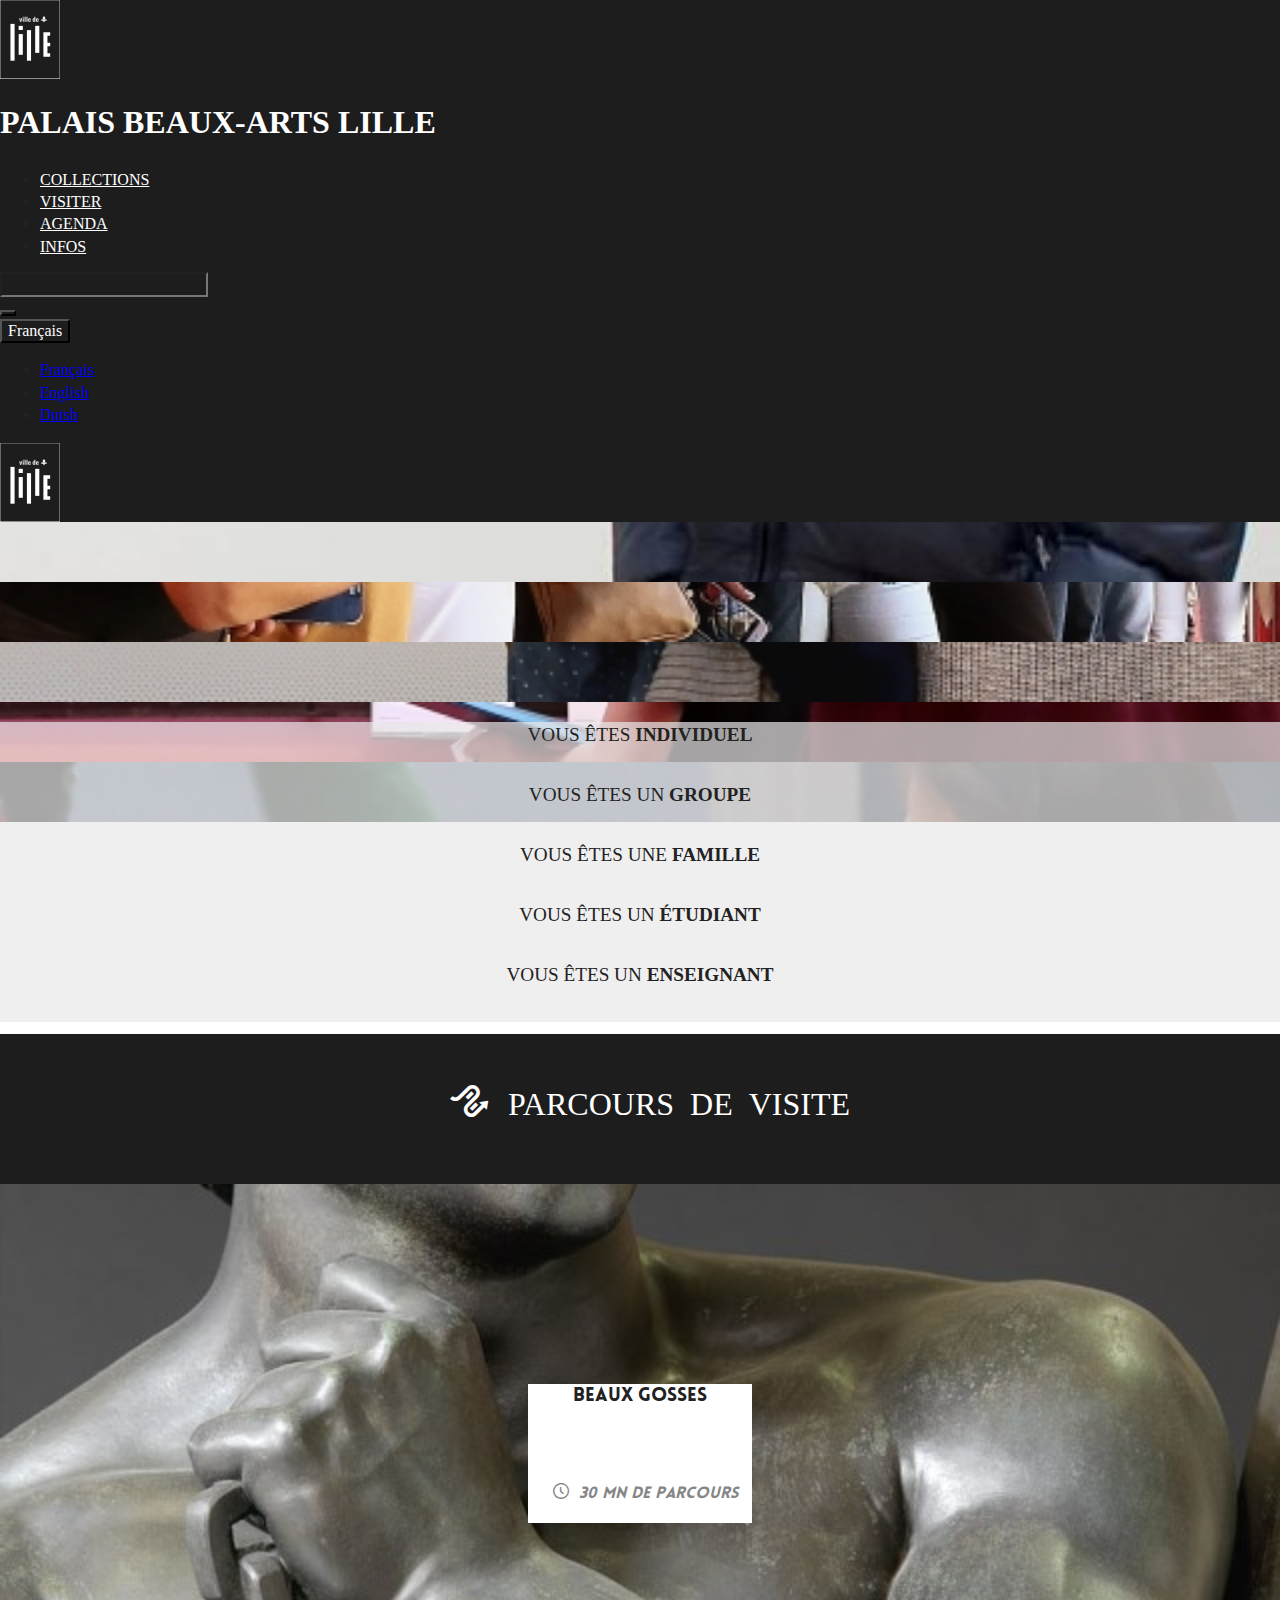
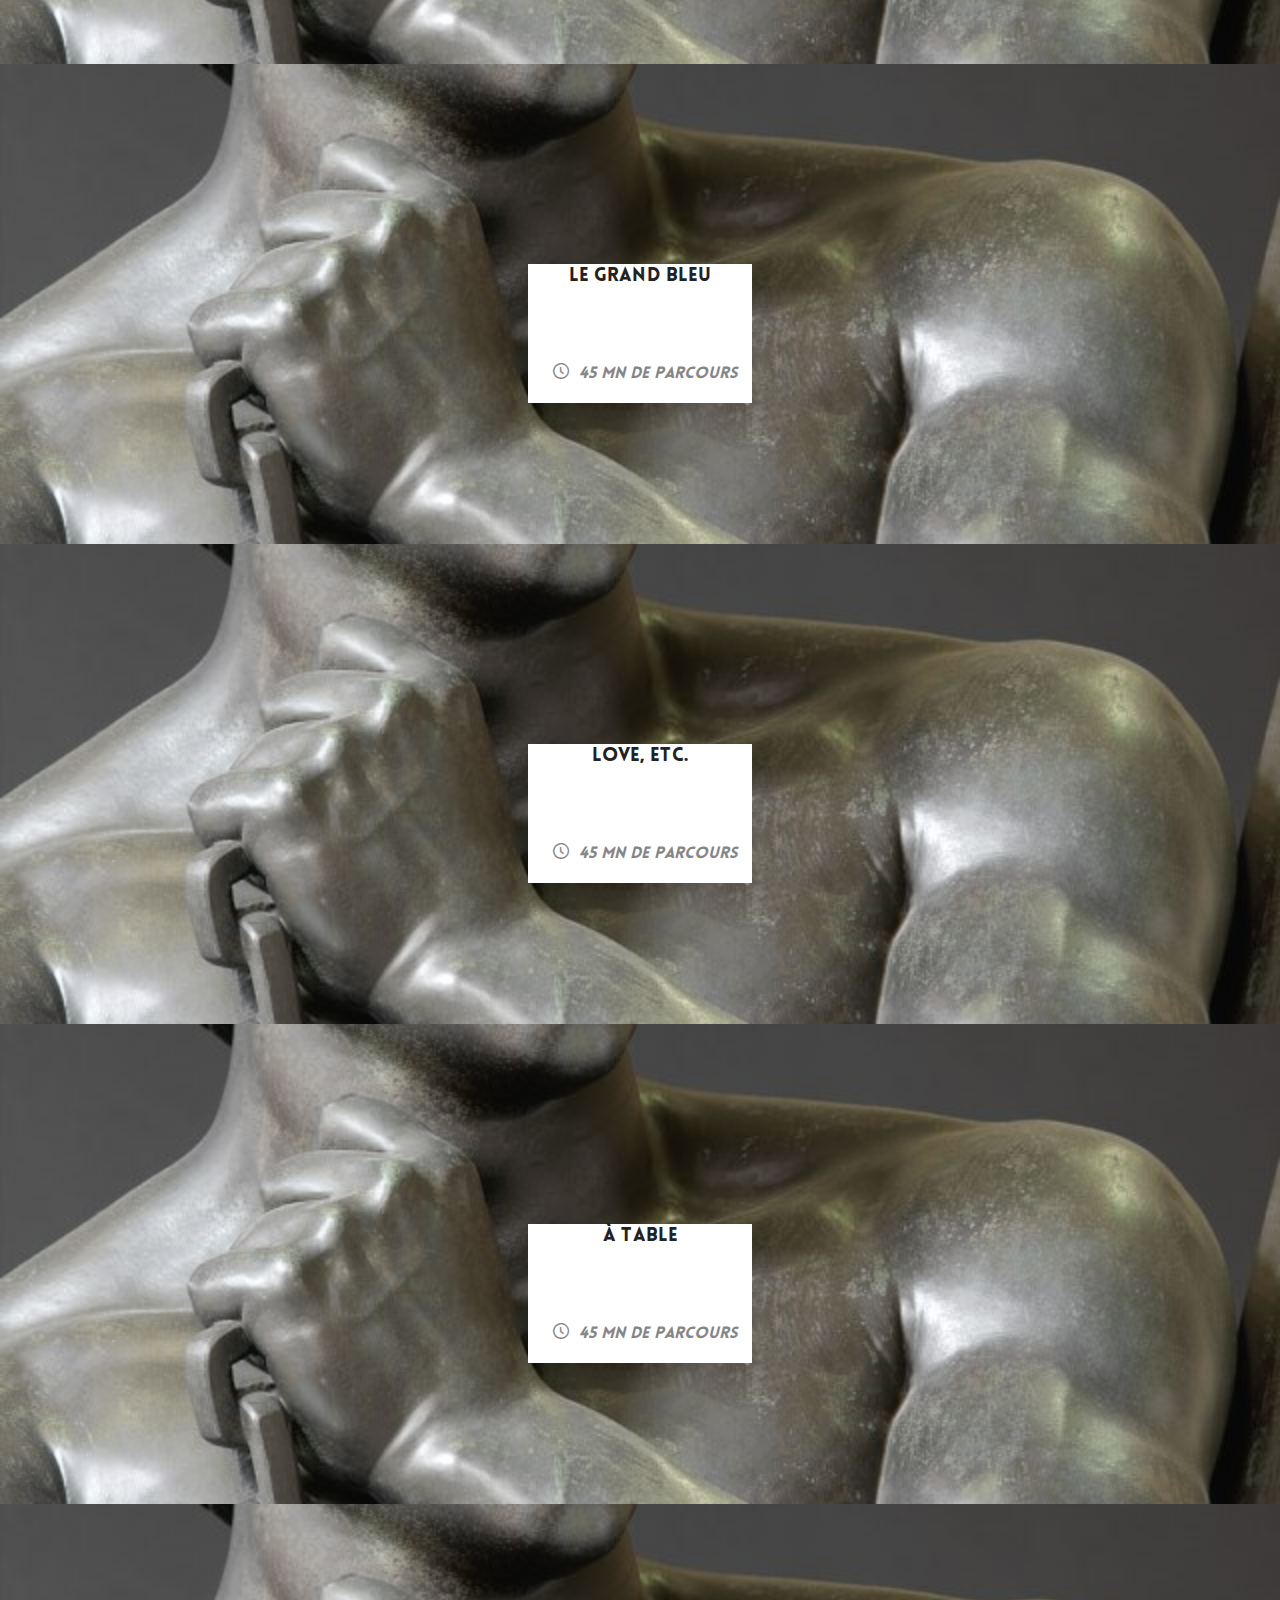
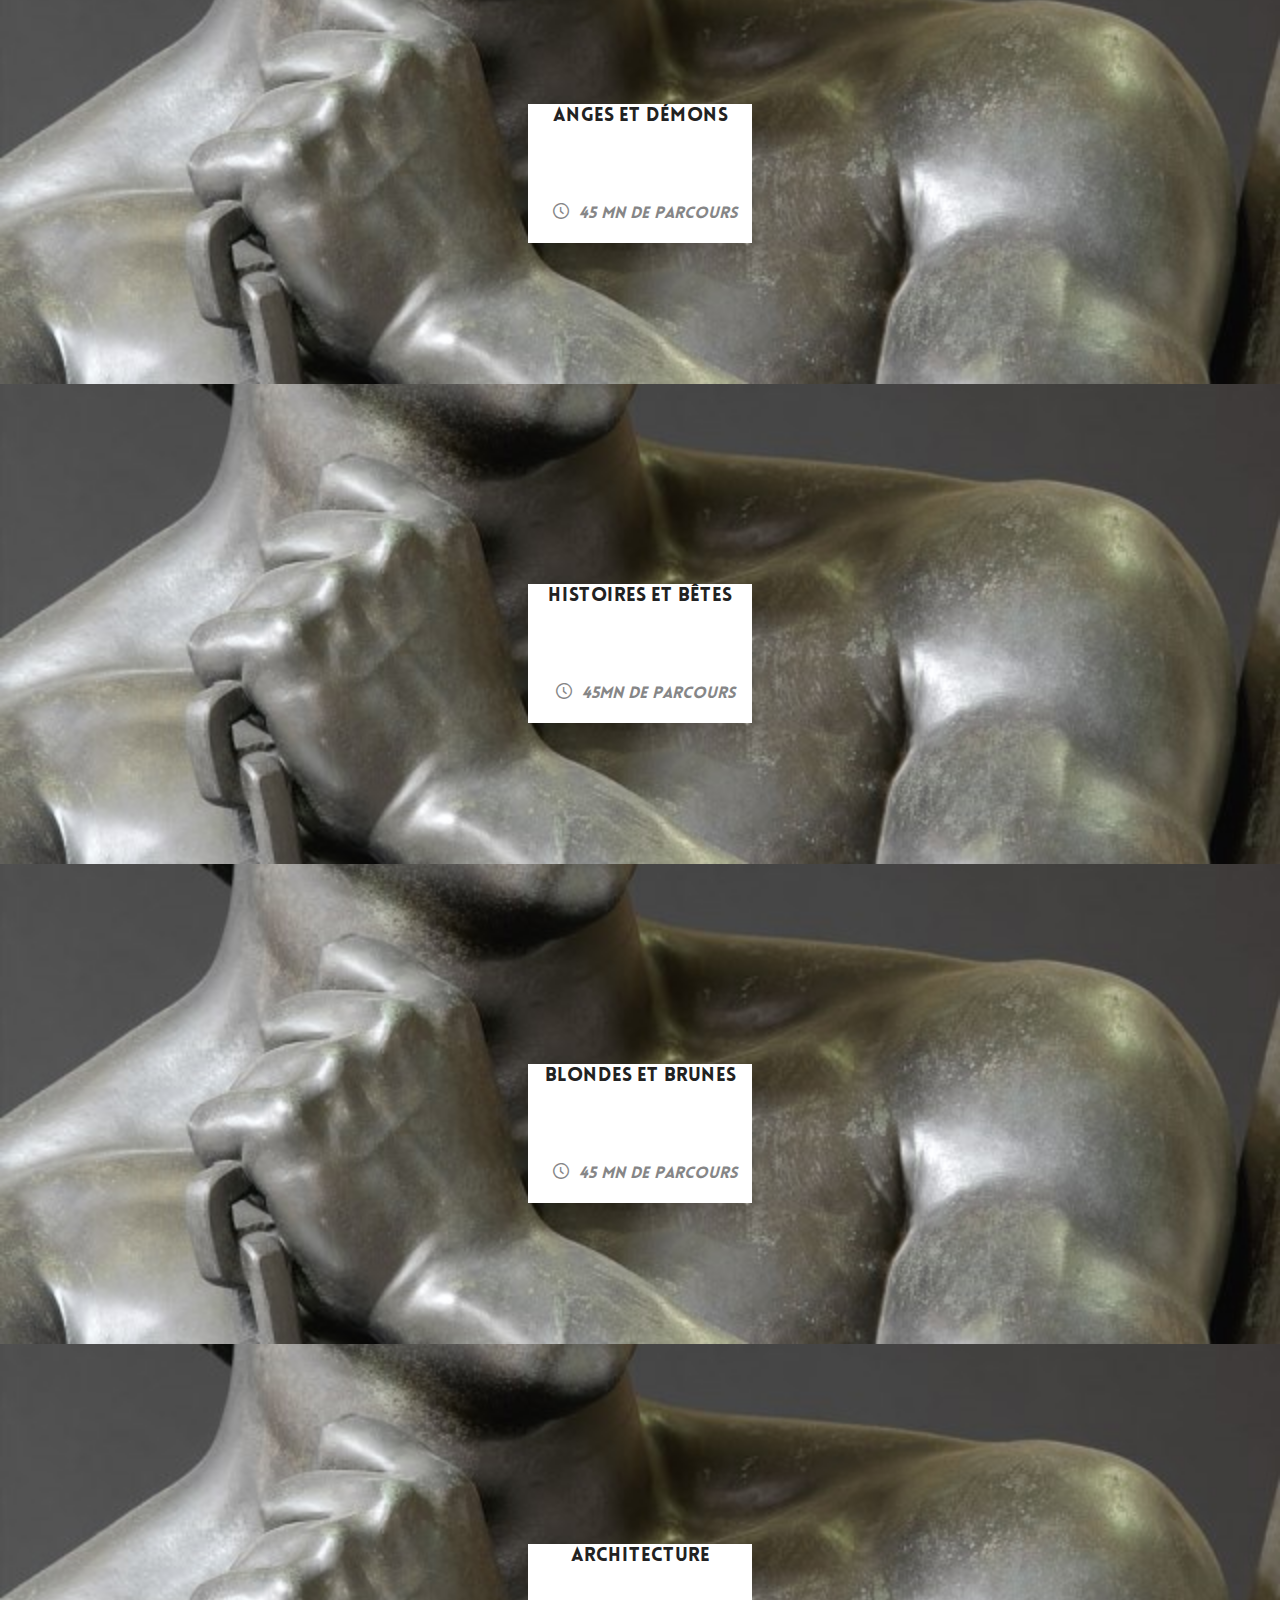
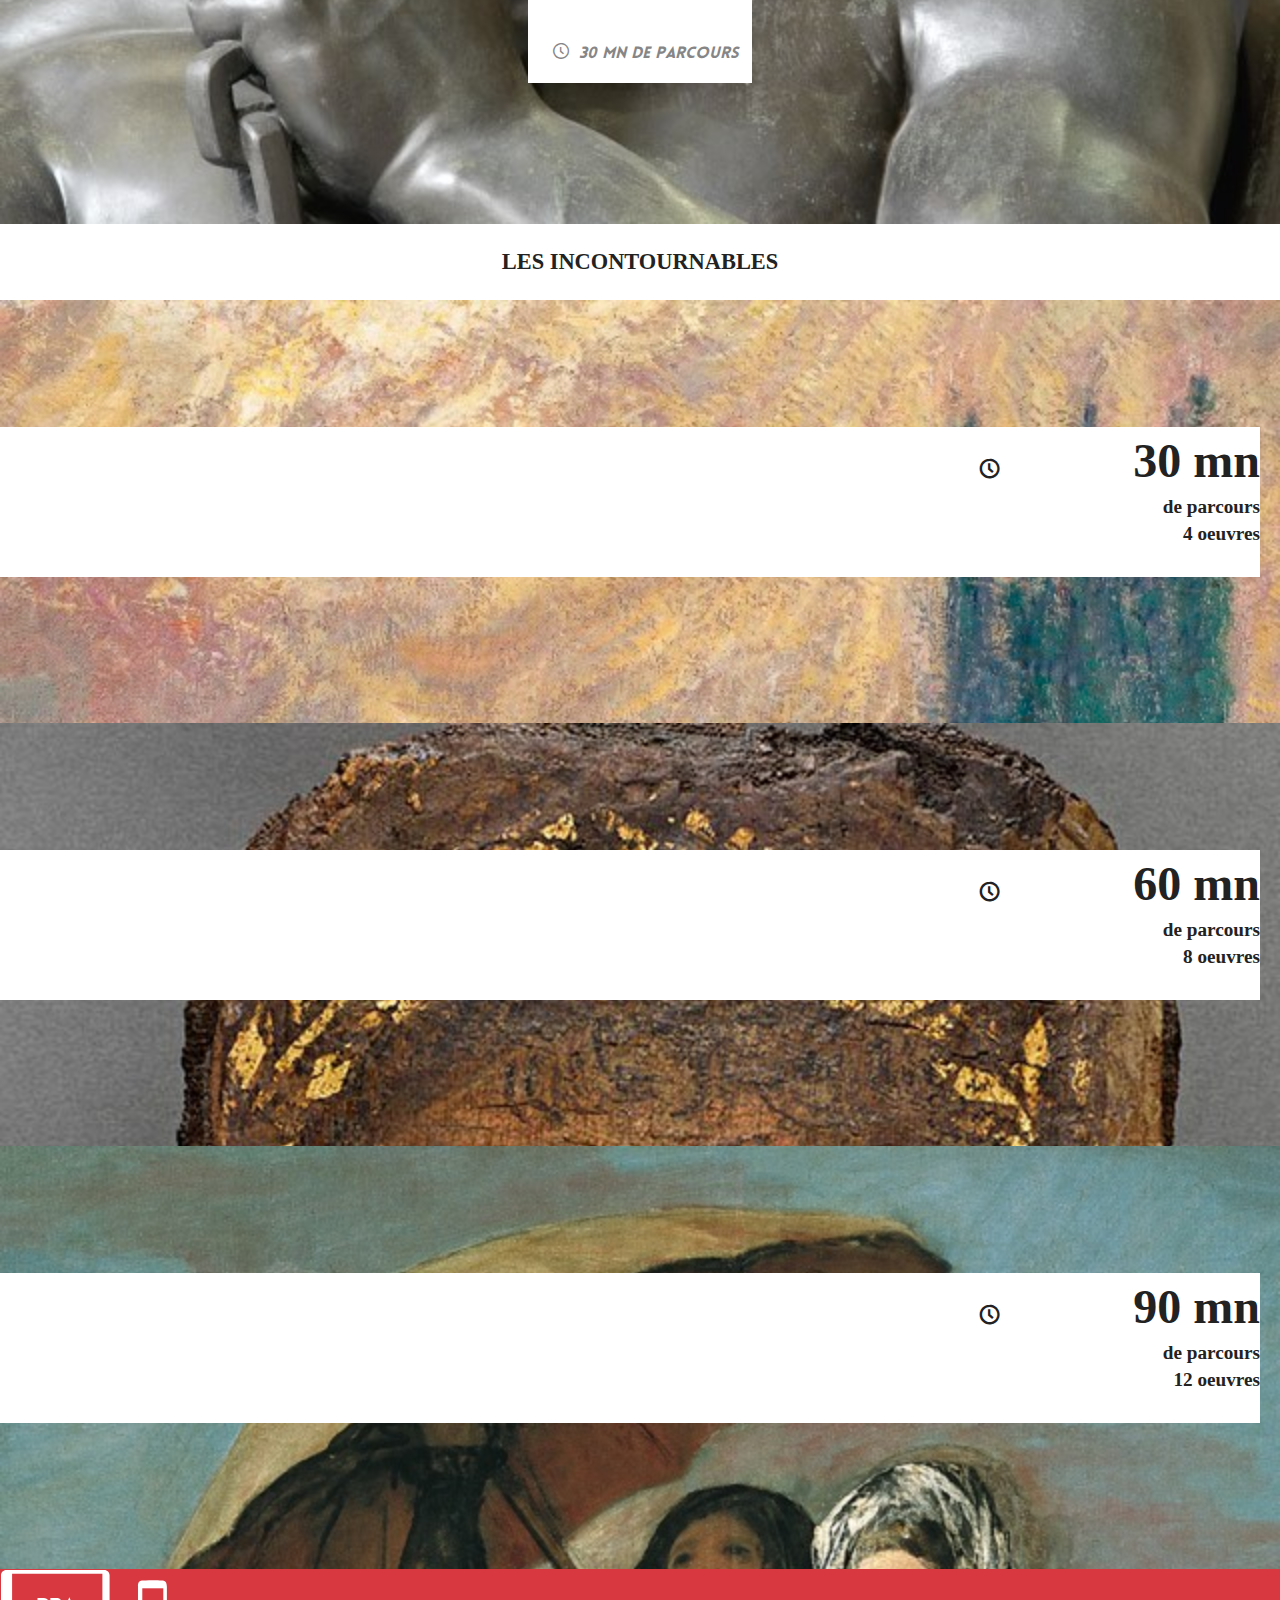
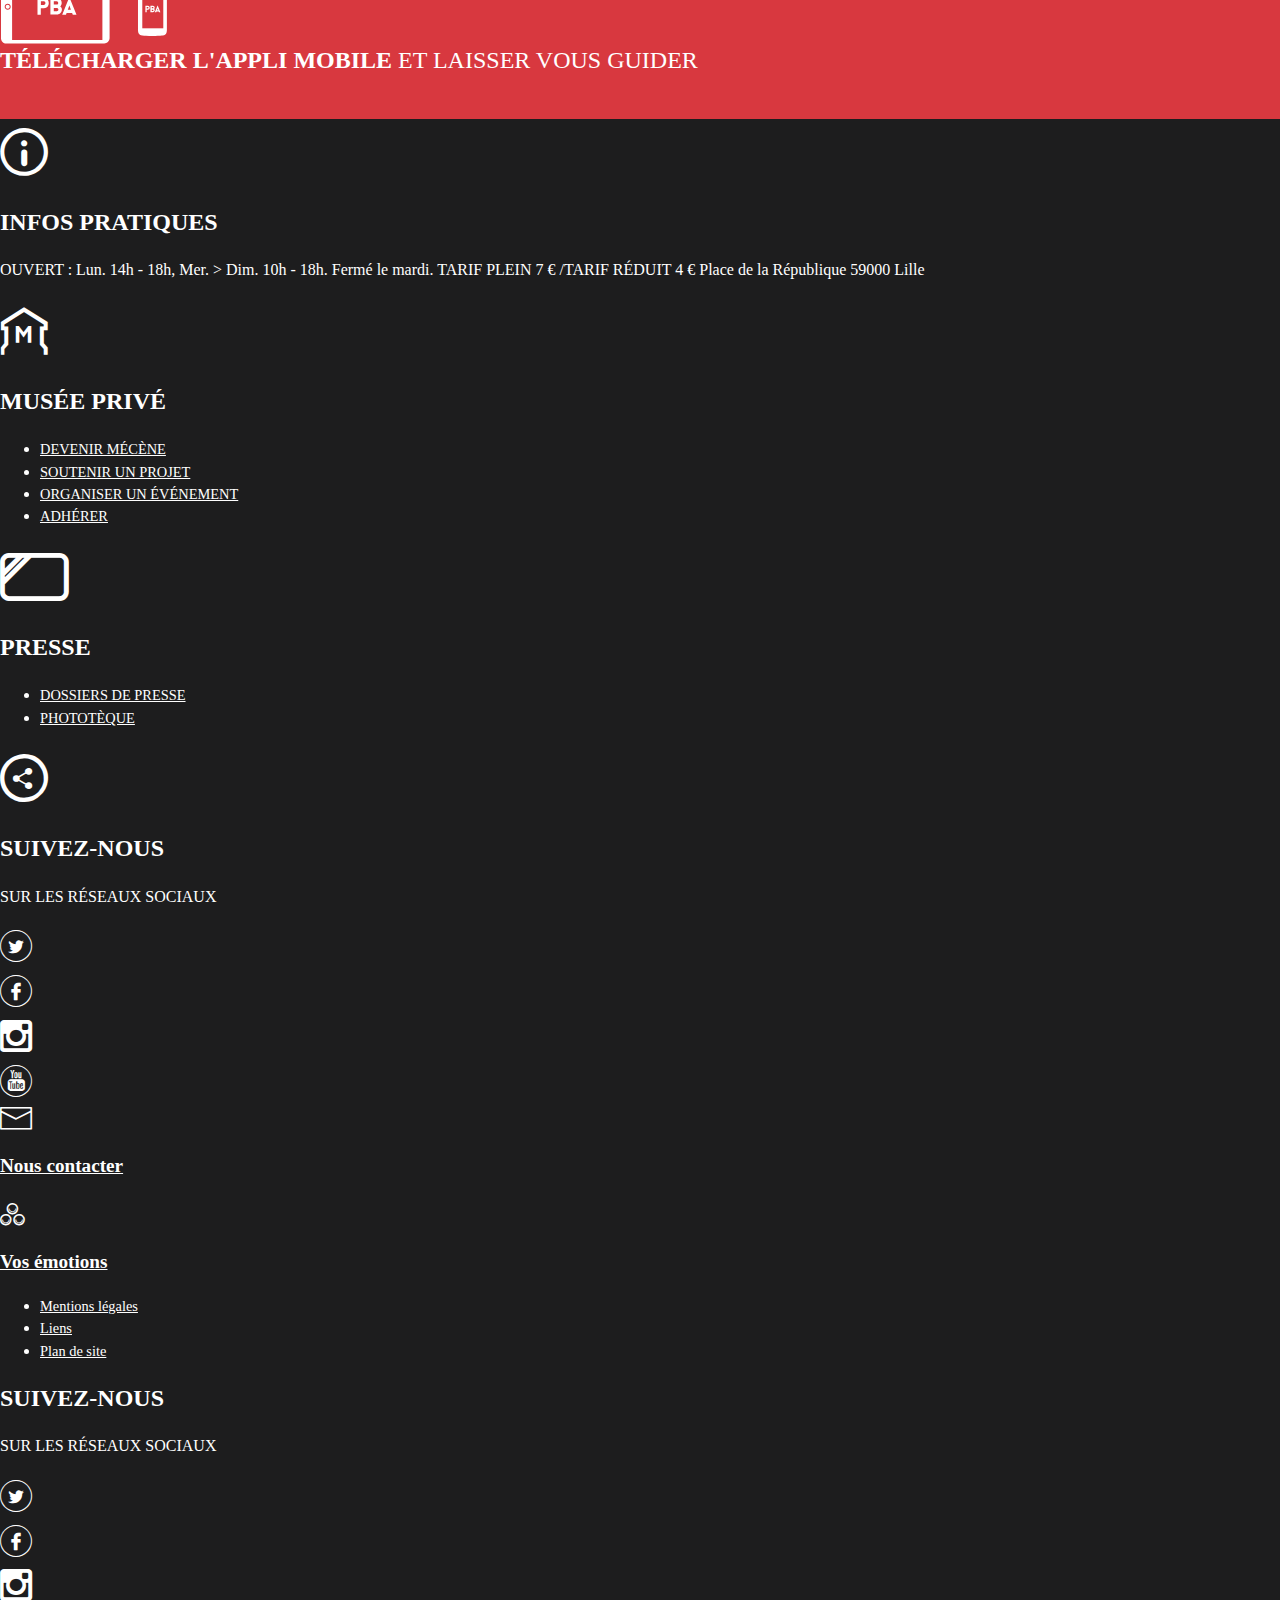
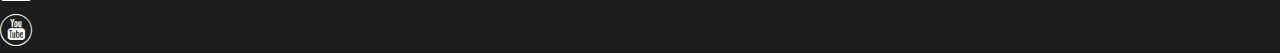
==== commit 903957ca: "index and visit pages checked" ====
--- a/visite.html
+++ b/visite.html
@@ -14,6 +14,7 @@
   <link rel="shortcut icon" href="favicon.ico" type="image/x-icon">
   <link rel="stylesheet" href="https://stackpath.bootstrapcdn.com/bootstrap/4.1.2/css/bootstrap.min.css" integrity="sha384-Smlep5jCw/wG7hdkwQ/Z5nLIefveQRIY9nfy6xoR1uRYBtpZgI6339F5dgvm/e9B"
     crossorigin="anonymous">
+    <link rel="stylesheet" href="https://use.fontawesome.com/releases/v5.1.1/css/all.css" integrity="sha384-O8whS3fhG2OnA5Kas0Y9l3cfpmYjapjI0E4theH4iuMD+pLhbf6JI0jIMfYcK3yZ" crossorigin="anonymous">
   <link rel="stylesheet" href="css/normalize.css">
   <link rel="stylesheet" href="css/main.css">
 </head>
@@ -22,6 +23,51 @@
   <!--[if lte IE 9]>
     <p class="browserupgrade">You are using an <strong>outdated</strong> browser. Please <a href="https://browsehappy.com/">upgrade your browser</a> to improve your experience and security.</p>
   <![endif]-->
+
+  <header class="navbar navbar-expand-md navbar-light backgroundDarkGrey">
+    <div class="headerBeforeXl d-xl-none w-100 d-flex justify-content-between">
+      <a href="#" class="navbar-brand col-4">
+        <img class="logoLille" src="img/logo-lille.svg" alt="logo site">
+      </a>
+      <div class="pbaHeaderIcons d-flex align-items-center">
+        <i class="fas fa-search fa-3x mr-3 colorWhite"></i>
+        <i class="fas fa-info-circle fa-3x mr-3 colorWhite"></i>
+        <i class="fas fa-bars fa-3x colorWhite"></i>
+      </div>
+    </div>
+    <div class="headerSinceXl d-none d-xl-flex justify-content-around align-items-center w-100 row">
+      <h1 class="h3 colorWhite pr-0 col-4">PALAIS BEAUX-ARTS LILLE</h1>
+      <nav class="container mx-0 px-0 col-4 d-flex justify-content-center">
+        <ul class="nav fontpba">
+          <li class="nav-item"><a href="#" class="nav-link font-weight-bold colorWhite px-1 ">COLLECTIONS</a></li>
+          <li class="nav-item"><a href="visite.html" class="nav-link font-weight-bold colorWhite px-1 ">VISITER</a></li>
+          <li class="nav-item"><a href="#" class="nav-link font-weight-bold colorWhite px-1 ">AGENDA</a></li>
+          <li class="nav-item"><a href="#" class="nav-link font-weight-bold colorWhite px-1 ">INFOS</a></li>
+        </ul>
+      </nav>
+      <form action="action_page.php" class="headerForm border-0 mx-0 px-0">
+        <div class="input-group rounded-0">
+          <input type="search" name="q" class="form-control backgroundDarkGrey"/>
+          <div class="input-group-append">
+            <button class="btn backgroundDarkGrey border-white"><span class="fas fa-search colorWhite"></span></button>
+          </div>
+        </div>
+      </form>
+      <div class="dropdown mx-0 px-0">
+         <button class="btn dropdown-toggle backgroundDarkGrey colorWhite" type="button" data-toggle="dropdown">Français
+         <span class="caret"></span></button>
+         <ul class="dropdown-menu">
+           <li><a href="#">Français</a></li>
+           <li><a href="#">English</a></li>
+           <li><a href="#">Dutsh</a></li>
+         </ul>
+      </div>
+      <a href="#" class="navbar-brand mx-0 px-0">
+        <img class="logoLille" src="img/logo-lille.svg" alt="logo site">
+      </a>
+    </div>
+  </header>
+
   <div class="container-visite">
 
 
@@ -195,9 +241,39 @@
 
 
 
-
-
-    <div class="appli row d-flex justify-content-center align-items-center m-0">
+    <div class="appliMobile d-flex flex-column flex-xl-row align-items-xl-center row backgroundOrangePink col-12 mx-0 px-0">
+      <div class="imgDevices colorWhite col-10 col-xl-5 text-center text-xl-right mx-xl-0 pt-5 pt-xl-0 mx-auto">
+                            <svg class="svg-tablette" version="1.1" xmlns="http://www.w3.org/2000/svg" xmlns:xlink="http://www.w3.org/1999/xlink"  x="0px" y="0px" width="167.7px" height="75.5px" viewBox="0 0 167.7 75.5" style="enable-background:new 0 0 167.7 75.5;" xml:space="preserve">
+                    <defs>
+                    </defs>
+                    <path class="st0" d="M104.3,74.5h-98c-2.9,0-5.3-2.4-5.3-5.3v-63C1,3.4,3.4,1,6.3,1h98c2.9,0,5.3,2.4,5.3,5.3v63
+                      C109.5,72.1,107.1,74.5,104.3,74.5z"></path>
+                    <path class="st1" d="M4.7,37.8c0-1.7,1.3-3,3-3s3,1.3,3,3c0,1.7-1.3,3-3,3S4.7,39.4,4.7,37.8z M9.7,37.8c0-1.1-0.9-2-2-2s-2,0.9-2,2
+                      s0.9,2,2,2S9.7,38.9,9.7,37.8z M12.1,4.7h90.3v66.2H12.1V4.7z"></path>
+                    <path class="st0" d="M162.6,11.6c-0.2,0,0.2,0-0.8,0v0c-2-0.3-6.1-0.4-9.3-0.4c-2.4,0-4.7,0-6.7,0.2v0c-1,0.1-2.6,0.1-3.7,0.2
+                      c-3.7,0.3-4.2,3-4.1,6.1l0,42c-0.1,3.1,0.3,6.4,4.3,6.7c1.1,0.1,2.7,0.2,3.7,0.3v0.1c2,0.1,4.3,0.2,6.6,0.2c3.3,0,7.4-0.1,9.4-0.4v0
+                      c1,0,0.6,0,0.8-0.1c3.9-0.3,4.2-3.6,4.1-6.7l0-42C166.7,14.6,166.3,11.9,162.6,11.6z"></path>
+                    <rect x="142.3" y="19.3" class="st1" width="21" height="40"></rect>
+                    <g>
+                      <path class="st2" d="M145.4,43.2v-6.4h2.5c2.5,0,2.5,4,0,4h-1.2v2.5H145.4z M147.8,39.5c0.9,0,0.9-1.4,0-1.4h-1.1v1.4H147.8z"></path>
+                      <path class="st2" d="M150.4,36.7h2.5c1.1,0,1.8,0.8,1.8,2c0,0.5-0.2,1-0.6,1.3c0.4,0.3,0.7,0.8,0.7,1.3c0,1.1-0.9,1.9-1.9,1.9h-2.5
+                        V36.7z M151.7,39.3h0.8h0.4c0.4,0,0.6-0.3,0.6-0.6c0-0.4-0.2-0.6-0.6-0.6h-1.1V39.3z M151.7,41.9h0.8h0.4c0.4,0,0.6-0.3,0.6-0.6
+                        s-0.3-0.6-0.6-0.6h-1.1V41.9z"></path>
+                      <path class="st2" d="M157.6,36.5h0.1l2.7,6.7H159l-0.3-0.7h-2.1l-0.3,0.7h-1.5L157.6,36.5z M158.3,41.3l-0.6-1.7l-0.6,1.7H158.3z"></path>
+                    </g>
+                    <g>
+                      <path class="st2" d="M37.5,45.7V29h6.5c6.5,0,6.4,10.3,0,10.3h-3.2v6.4H37.5z M43.8,36c2.2,0,2.2-3.7,0-3.7h-2.9V36H43.8z"></path>
+                      <path class="st2" d="M50.4,28.9H57c2.9,0,4.8,2.1,4.7,5.1c0,1.3-0.5,2.6-1.5,3.3c1.1,0.7,1.7,2,1.7,3.3c0,2.8-2.2,5-4.9,5h-6.6
+                        V28.9z M53.7,35.6h2h1c1,0,1.5-0.8,1.5-1.7c0-0.9-0.6-1.7-1.5-1.7h-2.9V35.6z M53.7,42.3h2h1c1,0,1.7-0.7,1.7-1.7S57.6,39,56.7,39
+                        h-2.9V42.3z"></path>
+                      <path class="st2" d="M69.2,28.4h0.3l7,17.3h-3.7l-0.7-1.8h-5.5L66,45.7h-3.8L69.2,28.4z M70.9,40.7l-1.5-4.3l-1.6,4.3H70.9z"></path>
+                    </g>
+                    </svg>
+      </div>
+      <p class="textAppli colorWhite col-10 col-xl-5 text-center text-xl-left mx-auto ml-xl-4 pt-5 pb-5 pt-xl-0 pb-xl-0"><span class="d-block mb-5 mb-xl-0">Télécharger l'appli mobile </span>et laisser vous guider</p>
+    </div>
+
+    <!-- <div class="appli row d-flex justify-content-center align-items-center m-0">
       <svg class="svg-tablette mr-4 mt-4" version="1.1" xmlns="http://www.w3.org/2000/svg" xmlns:xlink="http://www.w3.org/1999/xlink"
         x="0px" y="0px" width="167.7px" height="75.5px" viewBox="0 0 167.7 75.5" style="enable-background:new 0 0 167.7 75.5;"
         xml:space="preserve">
@@ -232,7 +308,7 @@
       <p>
         <b class="d-sm-block d-md-none appliDownload">TÉLÉCHARGER L'APPLI MOBILE</b>
       </p>
-    </div>
+    </div> -->
 
 
 
@@ -374,4 +450,4 @@
   <script src="https://www.google-analytics.com/analytics.js" async defer></script>
 </body>
 
-</html>+</html>
--- a/css/main.css
+++ b/css/main.css
@@ -97,12 +97,6 @@
    Author's custom styles
    ========================================================================== */
 
-html,
-body {
-    font-family: 'Arial, Helvetica, sans-serif';
-    padding: 0 !important;
-    margin: 0 !important;
-}
 
 @media (min-width: 768px) {
     .individuel {
@@ -370,10 +364,10 @@
     font-size: 1.4rem;
 }
 @media (max-width:767px){
-    .list-inline-item {
+    footer .list-inline-item {
         display: block !important;
     }
-    .list-inline ul{
+    footer .list-inline ul{
         padding:5px;
     }
     .contacter span::before {
@@ -461,7 +455,6 @@
     position: absolute;
     width: 1px;
     white-space: nowrap;
-    /* 1 */
 }
 
 /*
@@ -504,9 +497,8 @@
 .clearfix:before,
 .clearfix:after {
     content: " ";
-    /* 1 */
     display: table;
-    /* 2 */
+
 }
 
 .clearfix:after {
@@ -524,9 +516,10 @@
 }
 
 @media print,
-(-webkit-min-device-pixel-ratio: 1.25),
-(min-resolution: 1.25dppx),
-(min-resolution: 120dpi) {
+       (-webkit-min-device-pixel-ratio: 1.25),
+       (min-resolution: 1.25dppx),
+       (min-resolution: 120dpi) {
+
     /* Style adjustments for high resolution devices */
 }
 
@@ -541,30 +534,36 @@
     *:before,
     *:after {
         background: transparent !important;
-        color: #000 !important;
-        /* Black prints faster */
+        color: #000 !important; /* Black prints faster */
         -webkit-box-shadow: none !important;
         box-shadow: none !important;
         text-shadow: none !important;
     }
+
     a,
     a:visited {
         text-decoration: underline;
     }
+
+
     a[href]:after {
         content: " (" attr(href) ")";
     }
+
     abbr[title]:after {
         content: " (" attr(title) ")";
     }
+
     /*
      * Don't show links that are fragment identifiers,
      * or use the `javascript:` pseudo protocol
      */
+
     a[href^="#"]:after,
     a[href^="javascript:"]:after {
         content: "";
     }
+
     pre {
         white-space: pre-wrap !important;
     }
@@ -573,25 +572,361 @@
         border: 1px solid #999;
         page-break-inside: avoid;
     }
+
     /*
      * Printing Tables:
      * http://css-discuss.incutio.com/wiki/Printing_Tables
      */
+
+
     thead {
         display: table-header-group;
     }
+
     tr,
     img {
         page-break-inside: avoid;
     }
+
     p,
     h2,
     h3 {
         orphans: 3;
         widows: 3;
     }
+
     h2,
     h3 {
         page-break-after: avoid;
     }
-}+}
+
+/*************************************Fonts************************************/
+
+
+@font-face {
+ font-family: "lovelo";
+ src: url("../fonts/lovelo.ttf");
+}
+
+.fontlovelo {
+  font-family: "lovelo";
+}
+
+@font-face {
+ font-family: "pba";
+ src: url("../fonts/pba.ttf");
+}
+
+.fontpba {
+  font-family: "pba";
+}
+
+
+/*******************************Couleurs***************************************/
+
+.backgroundDarkGrey{
+  background-color: #1d1d1e;
+}
+
+.backgroundWhite{
+  background-color: white;
+}
+
+.backgroundOrangePink{
+  background-color: #d8383f;
+}
+
+.colorOrangePink{
+  color: #d8383f;
+}
+
+.colorWhite{
+  color: white;
+}
+
+.colorBlack{
+  color: black;
+}
+
+
+/*******************************Header*****************************************/
+
+.logoLille{
+  width: 60px;
+}
+
+.headerForm{
+  width: 175px;
+}
+
+/*******************************Main*******************************************/
+
+/*******************************Section1***************************************/
+
+.bgImage{
+  background-image: url("../img/Palais-des-Beaux-Arts-de-Lille.jpg");
+  background-position: center center;
+  background-size: cover;
+  min-height: 493px;
+  width: 100%;
+  position: relative;
+  box-shadow: 0px 0px 0px 1000px rgba(0, 0, 0, 0.2) inset;
+}
+
+/*.videoXl{
+  height: 493px;
+  width: 100%;
+  position: relative;
+}*/
+
+.contenuTitre{
+  padding-top: 60px;
+}
+
+.contenuTitreLeft,
+.contenuTitreRight{
+  width: 100%;
+  height: 339px;
+}
+
+.borderTopLeft,
+.borderBottomLeft{
+  height: 35px;
+  border-right: 15px solid white;
+}
+
+.borderTopLeft,
+.borderTopRight{
+  border-top: 15px solid white;
+}
+
+.borderBottomLeft,
+.borderBottomRight{
+  border-bottom: 15px solid white;
+  margin-top: 70px;
+}
+
+.borderTopRight,
+.borderBottomRight{
+  height: 35px;
+  border-left: 15px solid white;
+}
+
+
+.fa-buromobelexperte{
+  padding-top: 75px;
+  margin-bottom: 25px;
+  width: 43px;
+}
+
+.fa-angle-down{
+  width: 50px;
+
+}
+
+/************************Section2-Carousel*************************************/
+
+.squareChip{
+  height: 15px;
+  width: 15px;
+  border: 2px solid white;
+}
+
+.carousel-container,
+.imgCarousel{
+  height: 500px;
+}
+
+.carousel-caption{
+  margin-bottom: 1.5rem;
+}
+
+.captionContainer{
+  height: 350px;
+}
+
+.lockBarTop,
+.lockBarBot{
+  width: 100%;
+  height: 35px;
+  border-left: 15px solid white;
+  border-right: 15px solid white;
+}
+
+.lockBarTop{
+  border-top: 15px solid white;
+  margin-bottom: 75px;
+}
+
+.lockBarBot{
+  border-bottom: 15px solid white;
+  margin-top: 75px;
+}
+
+/************************************Section3**********************************/
+
+.fourWorks{
+  height: 150px;
+}
+
+.discover{
+  font-size: 1.5rem;
+}
+
+/*************************************Section4-Gallery*************************/
+
+.keyArt div{
+  background-repeat: no-repeat;
+  background-size: cover;
+  background-position: center;
+  height: 430px;
+  display: flex;
+}
+
+.keyArt div:nth-child(1){
+  background-image: url("../img/Le-Concert-dans-l-oeuf_artwork_illustration.jpg")
+}
+
+.keyArt div:nth-child(2){
+  background-image: url("../img/Etude-pour-la-Madone-d-Albe_artwork_illustration.jpg")
+}
+
+.keyArt div:nth-child(3){
+  background-image: url("../img/Les-Vieilles-Le-Temps_artwork_illustration.jpg")
+}
+
+.keyArt div:nth-child(4){
+  background-image: url("../img/Le-festin-d-Herode_artwork_illustration.jpg")
+}
+
+.whiteBox{
+  align-content: flex-end;
+  width: 250px;
+  height: 170px;
+  padding: 23.5px 20px 0px 23.5px;
+}
+
+.buttonGallery span{
+  font-weight: bold;
+  font-size: 24px;
+}
+
+.bG1,
+.bG2{
+  border: 3px solid white;
+}
+
+.captionContainer a,
+.bG1 a,
+.bG2 a,
+.oeuvres{
+  text-decoration: none;
+}
+
+.instagramGallery,
+.photoGallery{
+  min-height: 357px;
+  max-height: 1785px;
+
+}
+
+.photoGallery{
+  width: 100%;
+}
+
+.photoGallery{
+  background-repeat: no-repeat;
+  background-size: auto;
+  background-position: center top;
+}
+
+.instagramGallery div:nth-child(1){
+  background-image: url("../img/dame.jpg");
+}
+
+.instagramGallery div:nth-child(2){
+  background-image: url("../img/paysage.jpg");
+}
+
+.instagramGallery div:nth-child(3){
+  background-image: url("../img/musee.jpg");
+}
+
+.instagramGallery div:nth-child(4){
+  background-image: url("../img/escalier.jpg");
+}
+
+.instagramGallery div:nth-child(5){
+  background-image: url("../img/statue.jpg");
+}
+
+/************************Section5 Appli mobile*********************************/
+
+.appliMobile{
+  min-height: 150px;
+}
+
+.st0, .st2 , g {
+    -webkit-transition: all 0.3s ease 0s;
+    transition: all 0.3s ease 0s;
+    color: #FFF;
+    fill: #FFF;
+}
+.st1{
+  fill: #D8383F;
+}
+
+.appliMobile p,
+.appliMobile span{
+  font-size: 24px;
+  text-transform: uppercase;
+}
+
+
+
+.appliMobile p span{
+  font-weight: bold;
+  border: 3px solid white;
+  line-height: 100px;
+}
+
+.imgDevices,
+.textAppli{
+  margin: 0;
+  padding: 0;
+}
+
+/****************************Lille*********************************************/
+
+.lille,
+.culture{
+  border: 3px solid black;
+}
+
+.lilleCulture span{
+  font-weight: bold;
+  font-size: 24px;
+}
+
+.lilleCulture a{
+  text-decoration: none;
+}
+
+@media (min-width: 1200px){
+
+  .appliMobile p span{
+    border: 0;
+    line-height: normal;
+  }
+
+  .lille,
+  .culture{
+    border: 0;
+  }
+
+}
+
+/*************************Reste video et fin header à faire, slider (images écrasées) et puces, les hover
+    }
+
